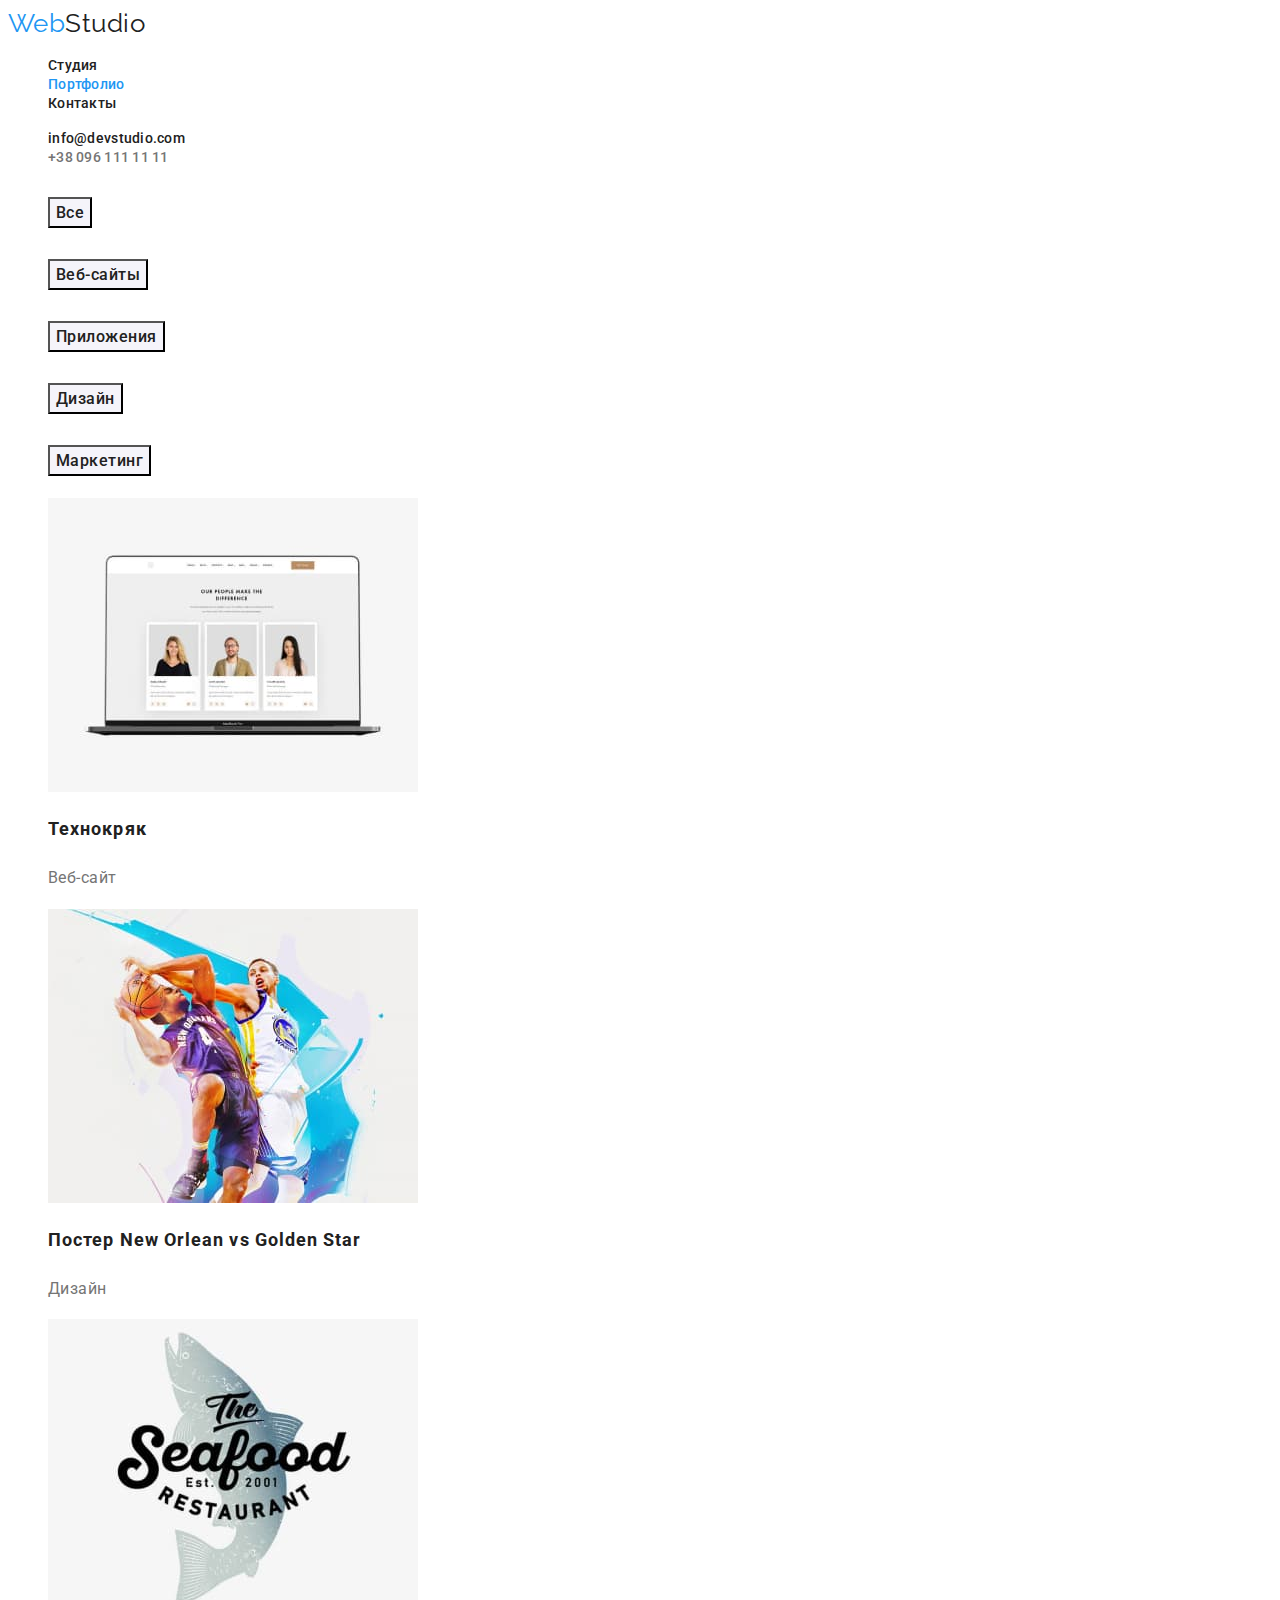
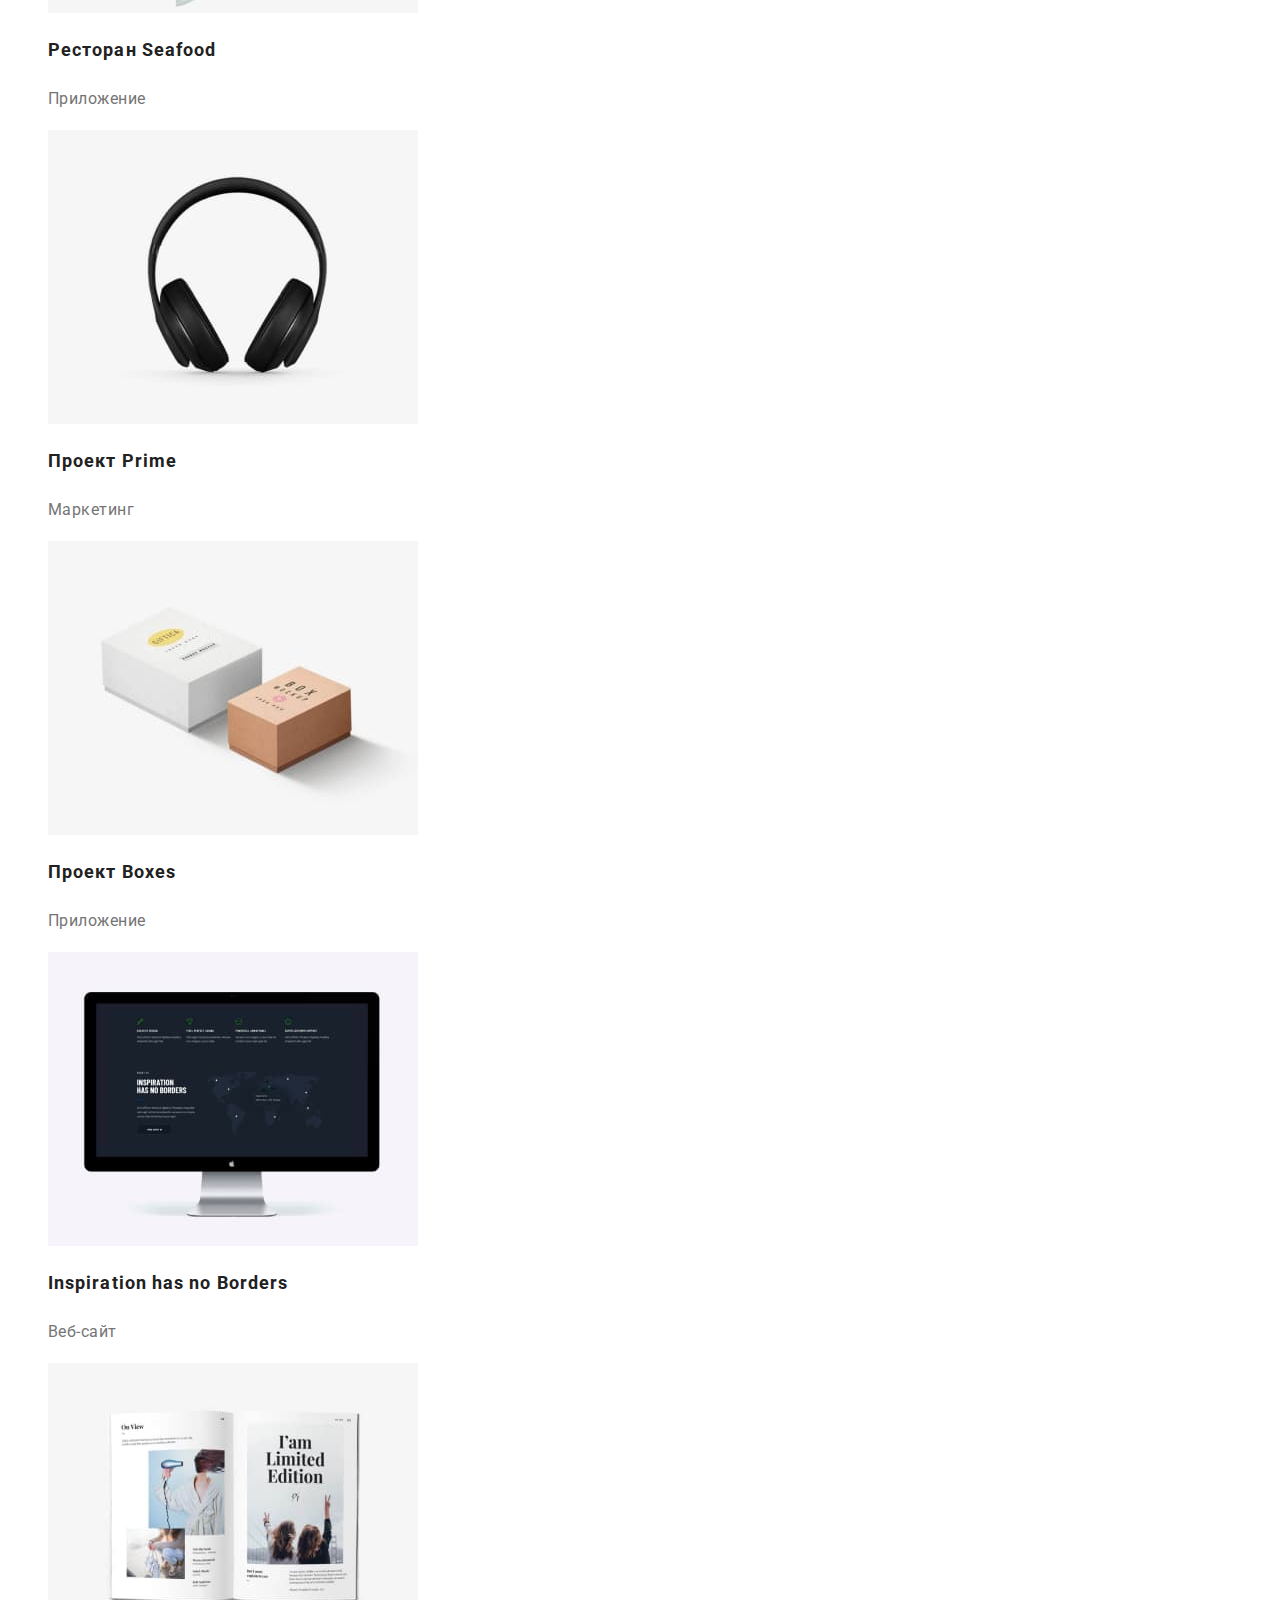
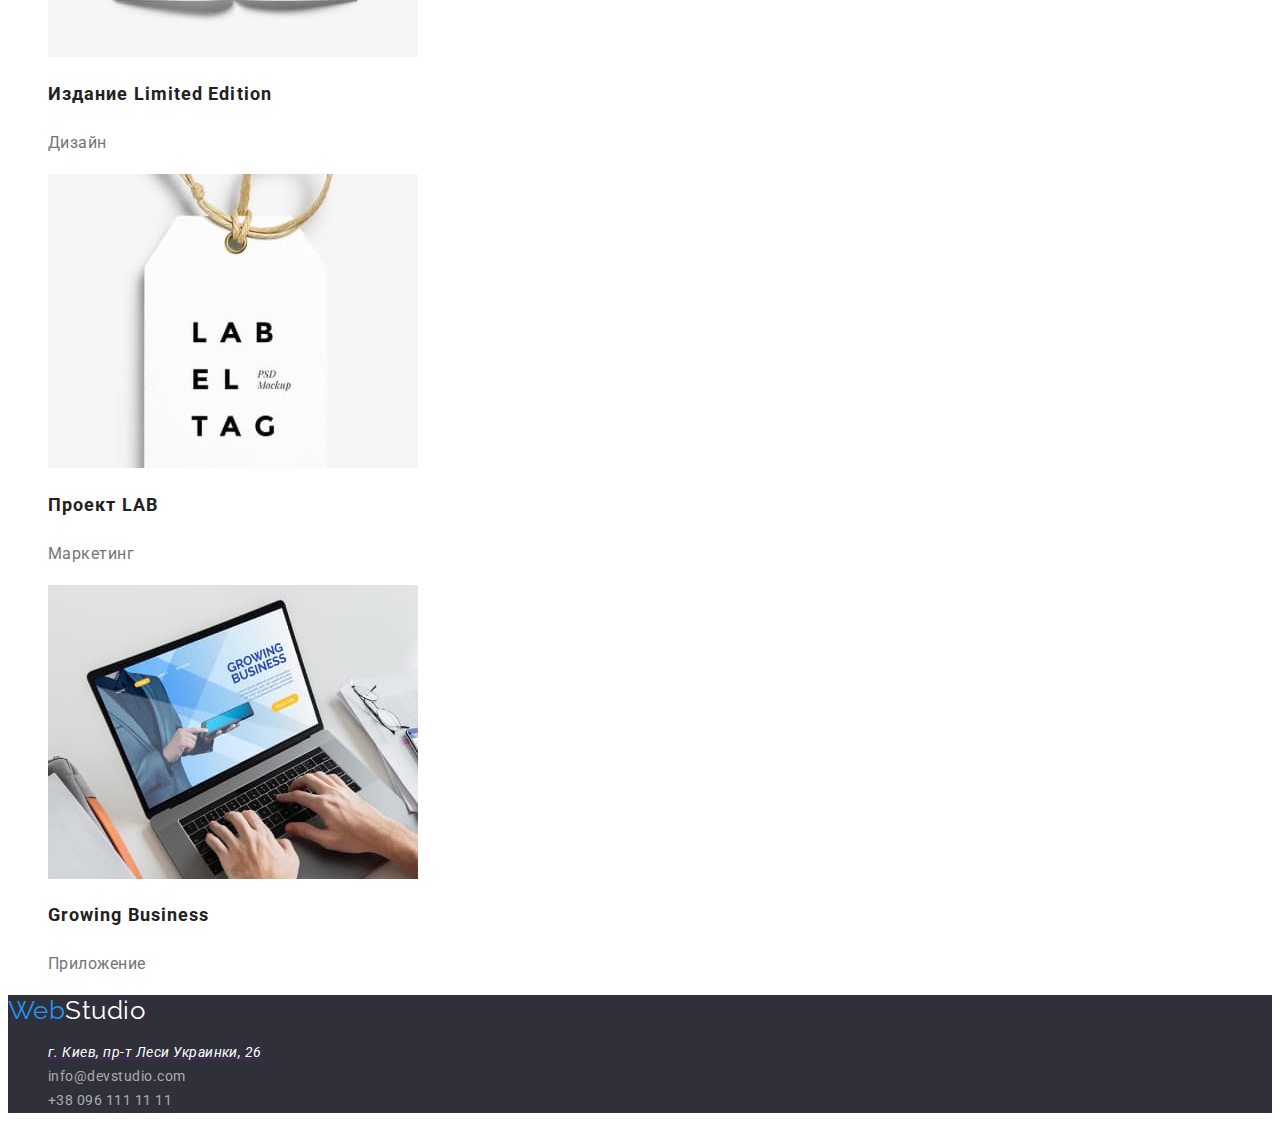
==== profolio.html @ 07244da5 "Стилизация Студии и Портфолио" ====
<!DOCTYPE html>
<html lang="ru">
<head>
    <meta charset="UTF-8">
    <meta http-equiv="X-UA-Compatible" content="IE=edge">
    <meta name="viewport" content="width=device-width, initial-scale=1.0">
    <title>Document</title>
    <link href="https://fonts.googleapis.com/css2?family=Raleway:wght@700&family=Roboto:wght@400;500;700;900&display=swap"
        rel="stylesheet">
    <link rel="stylesheet" href="/css/styles.css">
</head>
<body>
    <!--Шапка сайта-->
    <header>
            <nav>
                <a class="logo" href="/">Web<spa class="accent"></span>Studio</a>
                <ul>
                    <li><a class="site-naw" href="./index.html">Студия</a></li>
                    <li><a class="site-naw current" href="./profolio.html">Портфолио</a></li>
                    <li><a class="site-naw" href="">Контакты</a></li>
                </ul>
            </nav>
            <ul>
                <li><a class="site-naw" href="mailto:info@devstudio.com">info@devstudio.com</a></li>
                <li><a class="site-naw tel" href="">+38 096 111 11 11</a></li>
            </ul>
    </header>
    <!--Фильтер портфолио -->
    <main>
     <ul>
        <li><h1><button class="button secondary" type="button">Все</button></h1></li>
        <li><h1><button class="button secondary" type="button">Веб-сайты</button></h1></li>
        <li><h1><button class="button secondary" type="button">Приложения</button></h1></li>
        <li><h1><button class="button secondary" type="button">Дизайн</button></h1></li>
        <li><h1><button class="button secondary" type="button">Маркетинг</button></h1></li>
     </ul>
    <!--Портфолио-->
    <ul>
        <li><img src="./images/prof1.jpg" alt="Ноутбук" width="370">
            <h2 class="portfolio-title">Технокряк</h2>
            <p class="portfolio-text">Веб-сайт</p>
        </li>
        <li><img src="./images/prof2.jpg" alt="Постер" width="370">
            <h2 class="portfolio-title">Постер New Orlean vs Golden Star</h2>
            <p class="portfolio-text">Дизайн</p>
        </li>
        <li><img src="./images/prof3.jpg" alt="Эмблема ресторана" width="370">
            <h2 class="portfolio-title">Ресторан Seafood</h2>
            <p class="portfolio-text">Приложение</p>
        </li>
        <li><img src="./images/prof4.jpg" alt="Наушники" width="370">
            <h2 class="portfolio-title">Проект Prime</h2>
            <p class="portfolio-text">Маркетинг</p>
        </li>
        <li><img src="./images/prof5.jpg" alt="Коробки" width="370">
            <h2 class="portfolio-title">Проект Boxes</h2>
            <p class="portfolio-text">Приложение</p>
        </li>
        <li><img src="./images/prof6.jpg" alt="Монитор" width="370">
            <h2 class="portfolio-title">Inspiration has no Borders</h2>
            <p class="portfolio-text">Веб-сайт</p>
        </li>
        <li><img src="./images/prof7.jpg" alt="Книга" width="370">
            <h2 class="portfolio-title">Издание Limited Edition</h2>
            <p class="portfolio-text">Дизайн</p>
        </li>
        <li><img src="./images/prof8.jpg" alt="Бирка" width="370">
            <h2 class="portfolio-title">Проект LAB</h2>
            <p class="portfolio-text">Маркетинг</p>
        </li>
        <li><img src="./images/prof9.jpg" alt="Руки на клавиатуре ноутбука" width="370">
            <h2 class="portfolio-title">Growing Business</h2>
            <p class="portfolio-text">Приложение</p>
        </li>
    </ul>
    </main>
    <!--Подвал-->
    <footer class="footer-title">
        <a class="logo" href="/">Web<spa class="footer-accent"></span>Studio</a>
        <ul>
            <li><a href="">
                    <address class="ad-list">г. Киев, пр-т Леси Украинки, 26</address>
                </a></li>
            <li><a class="ft-list" href="mailto:info@devstudio.com">info@devstudio.com</a></li>
            <li><a class="ft-list" href="">+38 096 111 11 11</a></li>
        </ul>
    </footer>
</body>
</html>
---- css/styles.css ----
:root {
  --primary-text-color: #212121;
  --title-text-color: #757575;
  --accent-color: #2196f3;
  --accent-whiter-color: #ffffff;
  --primary-bg-color: #ffffff;
  --secondary-bg-color: #f5f4fa;
  --accent-bg-color: #2f303a;
}

body {
  background-color: var(--primary-bg-color);
  color: var(--primary-text-color);
  font-family: roboto; sans-serif;
  letter-spacing: 0.03em;
}

ul{
      list-style: none;
  }

.section-title {
  background-color: var(--accent-bg-color);
  color: var(--accent-whiter-color);
}
.section {
  background-color: var(--secondary-bg-color);
}

/* логотип*/

.logo{
color: #2196F3; 
font-family: raleway, sans-serif;
font-size: 26px;
line-height: 1.2;
text-decoration:none;
}
.accent{
color:var(--primary-text-color);
}

.footer-accent{
 color: var(--accent-whiter-color);   
}


/*  навигация сайта */
.site-naw{
color: var(--primary-text-color);
font-weight: 500;
font-size: 14px;
line-height: 1.14;
letter-spacing: 0.02em;
text-decoration:none;
}

.site-naw:hover,
.site-naw:focus
.ad-list:hover,
.ad-list:focus,
.ft-list:hover,
.ft-list:focus{
color: var(--accent-color);
}

.tel{
    color: var(--title-text-color);
}

.current{
color: var(--accent-color)   
}

/* Герой */

.hero{
font-weight: 900;
font-size: 44px;
line-height: 1.4;
text-align: center;
letter-spacing: 0.06em;
}

/* button */

.button.primary{
background-color: var(--accent-color);
color: var(--accent-whiter-color);
font-family: inherit;
font-size: 16px;
line-height: 1.9;
letter-spacing: 0.06em;
}

.button.secondary{
background-color: var(--secondary-bg-color);
color: var(--primary-text-color);
font-family: inherit;
font-weight: 500;
font-size: 16px;
line-height: 1.60;
letter-spacing: 0.03em;
}

.button.secondary:hover,
.button.secondary:focus{
background-color: var(--accent-color);
color: var(--accent-whiter-color);  
}


/* Секция преимущества */

.title{
font-size: 14px;
line-height: 1.14;
}


.text{
color: var(--title-text-color);
font-size: 14px;
line-height: 1.7;
}

/* Заголовки */
.headline{ 
font-size: 36px;
line-height: 1.16;
text-align: center;
}

/* Команда */

.list{
font-weight: 500;
font-size: 16px;
line-height: 1.19;
}

.item{
color: var(--title-text-color);  
font-size: 16px;
line-height: 1.19;
}

/* Портфолио */
.portfolio-title{
font-size: 18px;
line-height: 2;
letter-spacing: 0.06em;
}

.portfolio-text{
color: var(--title-text-color);   
font-size: 16px;
line-height: 1.87;
}


/* Подвал */
.footer-title{
background-color: var(--accent-bg-color);
font-size: 14px;
line-height: 1.71;
}

.ad-list{
color: var(--accent-whiter-color);
text-decoration: none;
}

.ft-list{
color: rgba(255, 255, 255, 0.6); 
text-decoration: none;
}
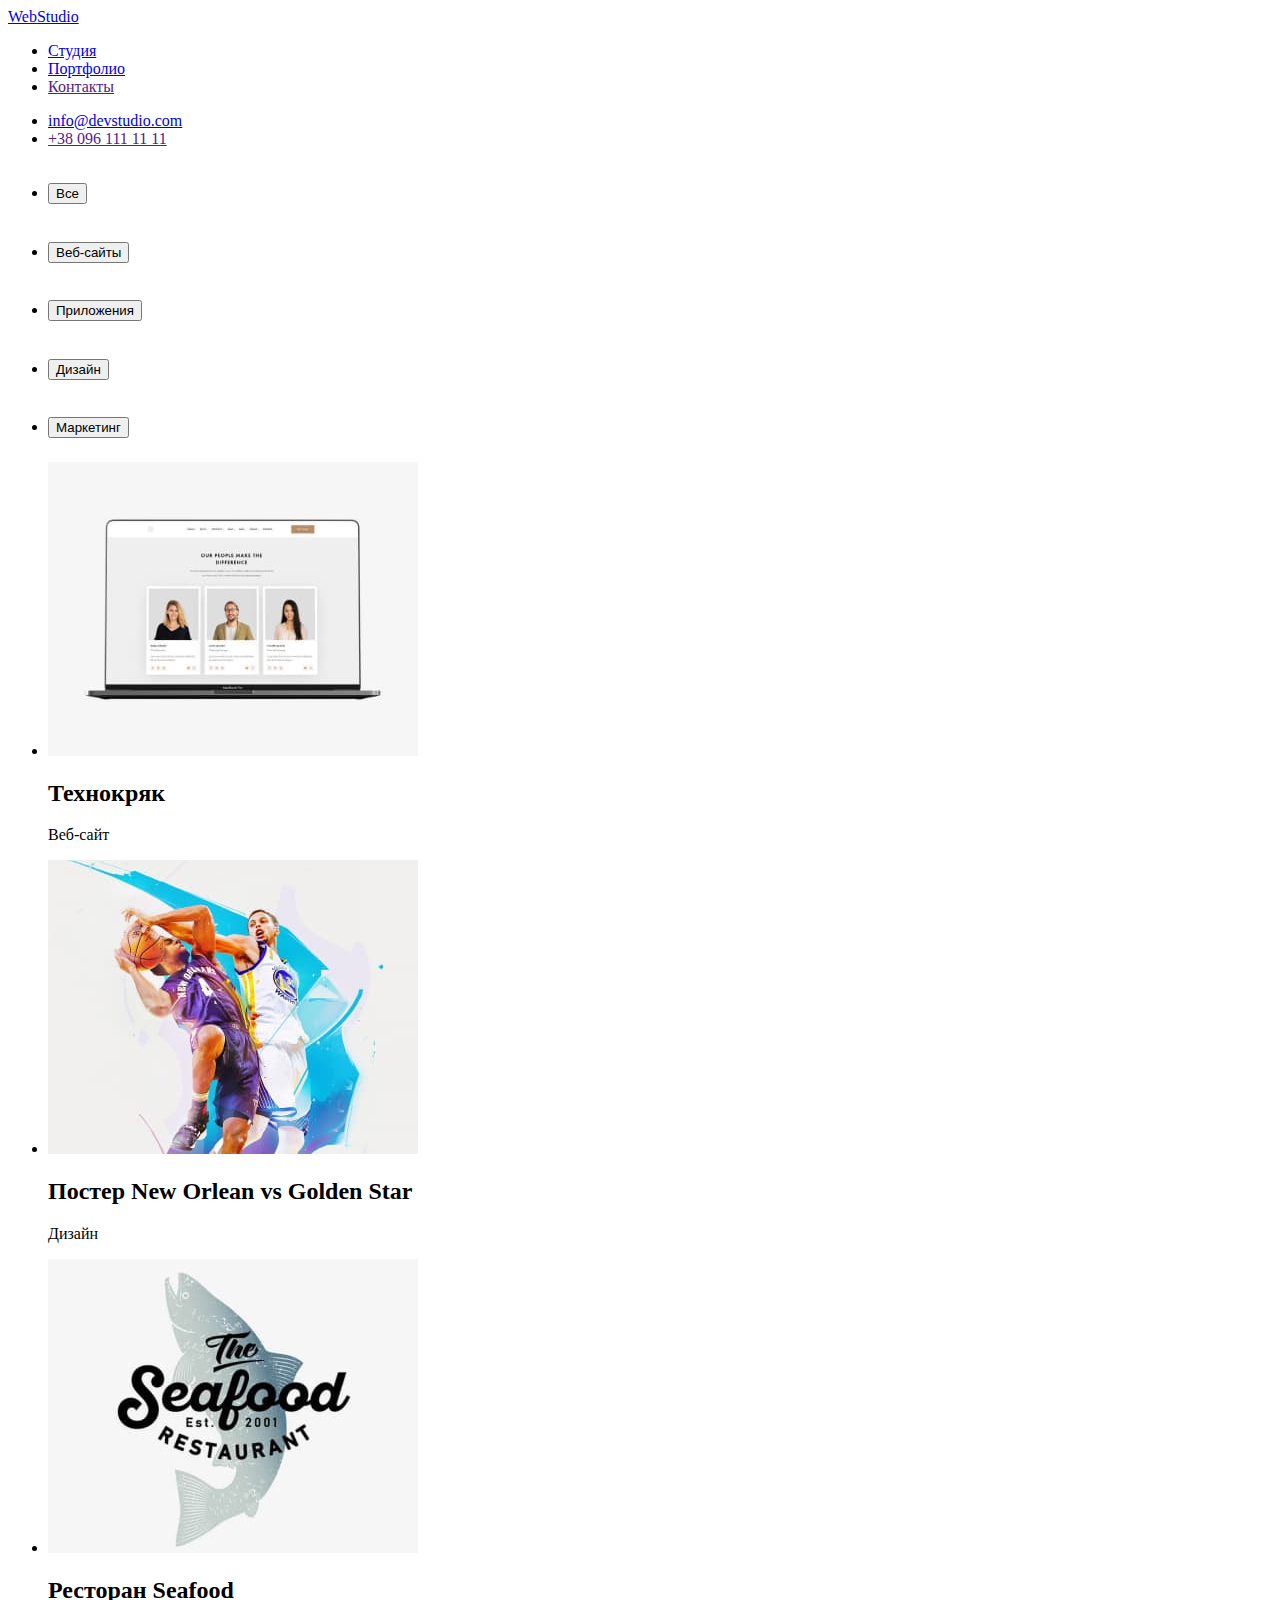
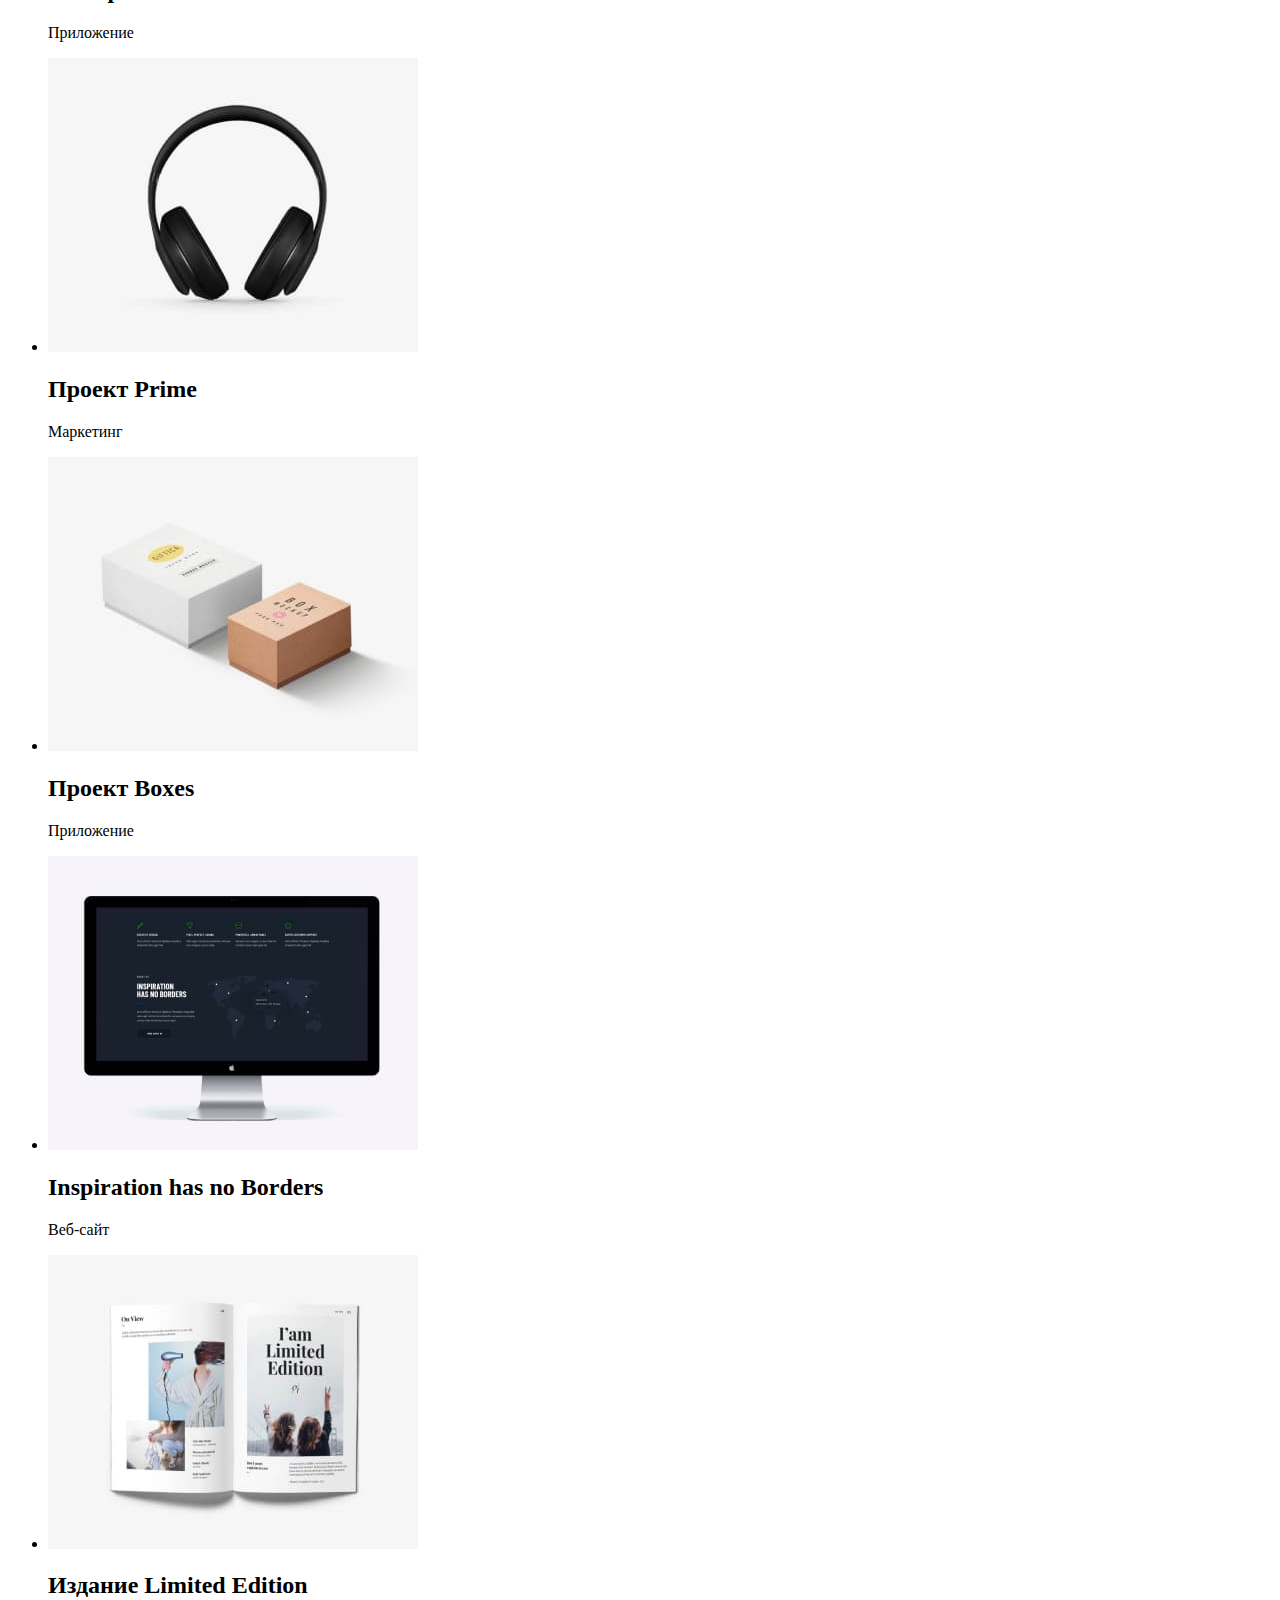
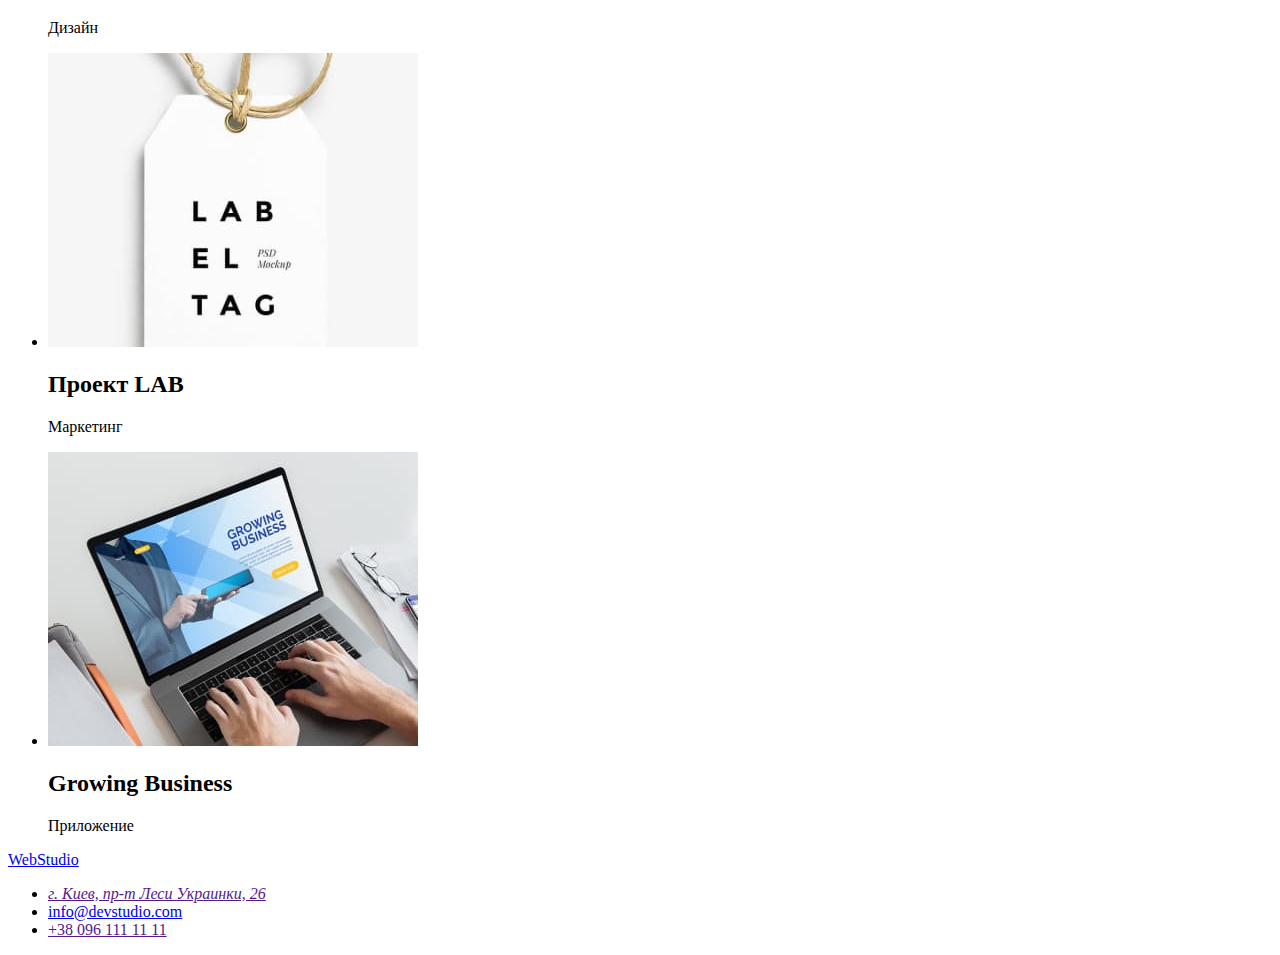
==== commit 8f95cb57: "Стилизация Студии и Портфолио 2" ====
--- a/profolio.html
+++ b/profolio.html
@@ -7,7 +7,7 @@
     <title>Document</title>
     <link href="https://fonts.googleapis.com/css2?family=Raleway:wght@700&family=Roboto:wght@400;500;700;900&display=swap"
         rel="stylesheet">
-    <link rel="stylesheet" href="/css/styles.css">
+    <link rel="stylesheet" href="/.css/styles.css">
 </head>
 <body>
     <!--Шапка сайта-->
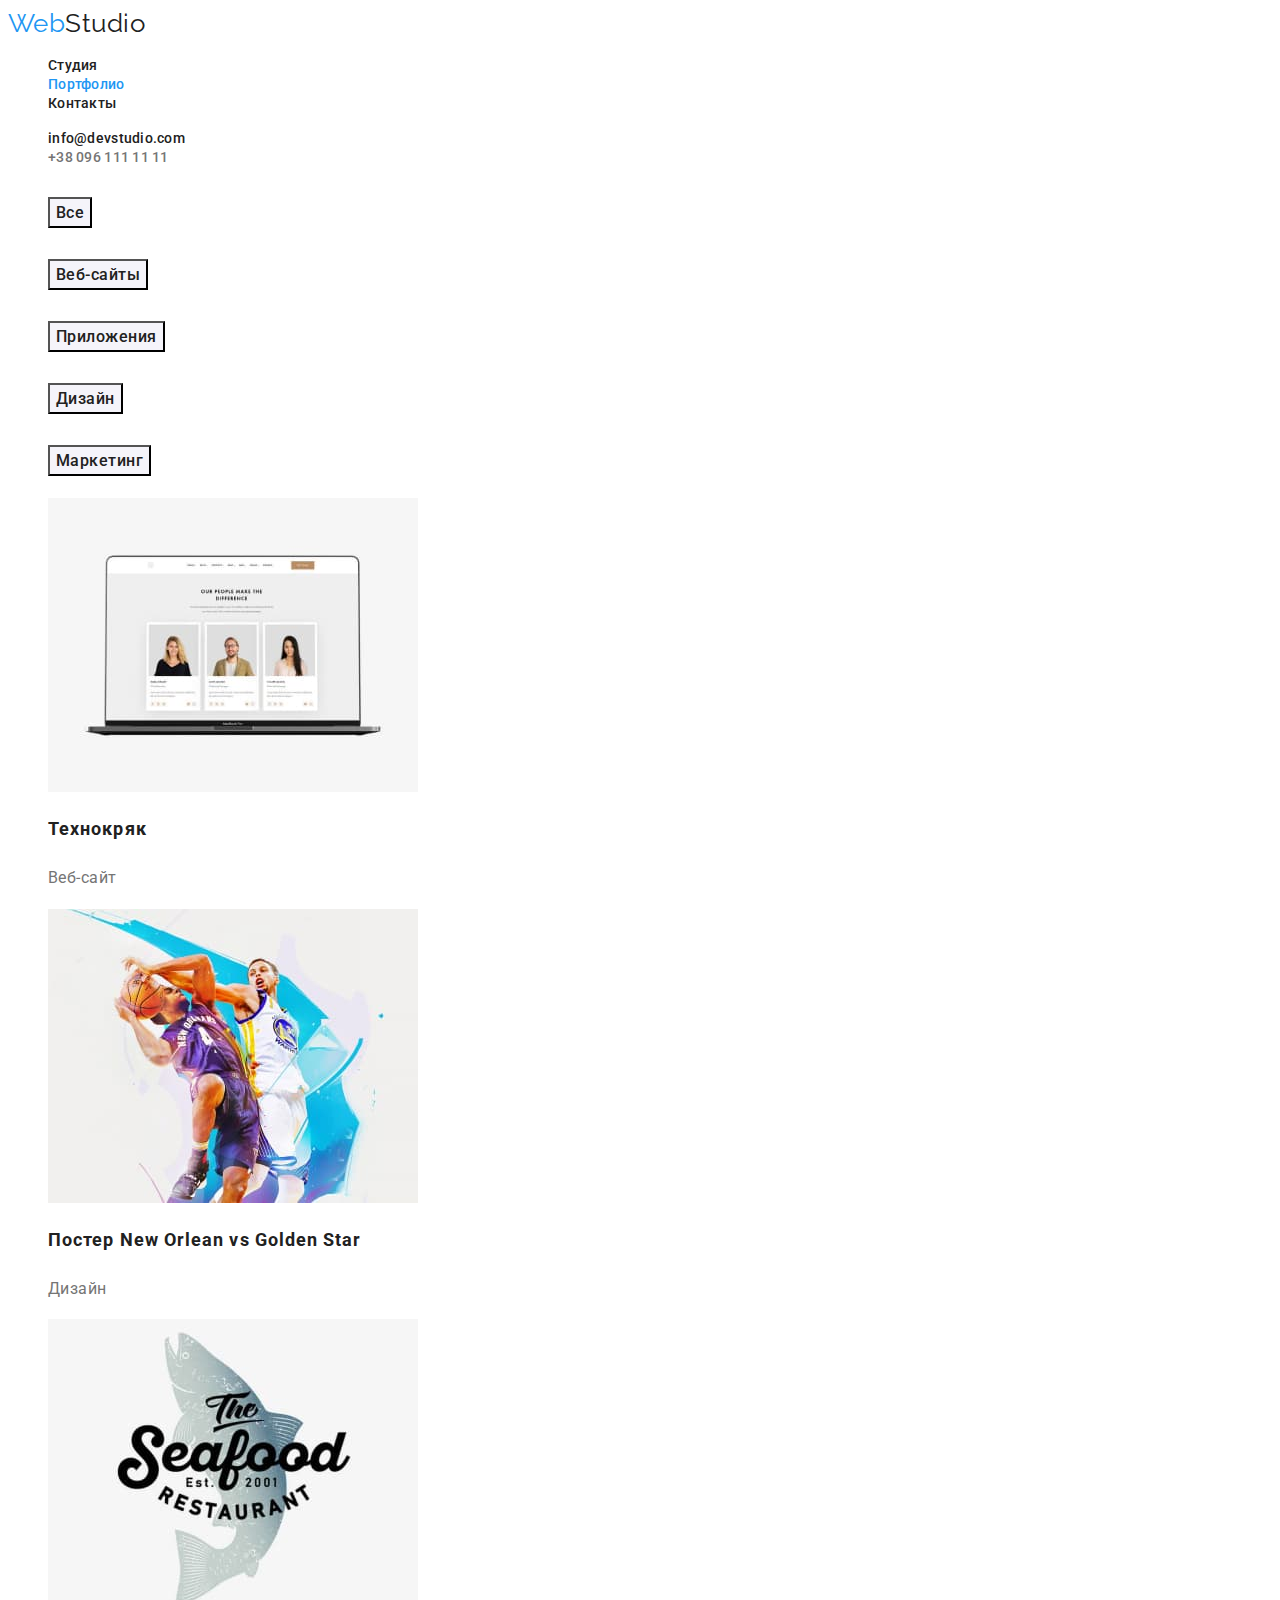
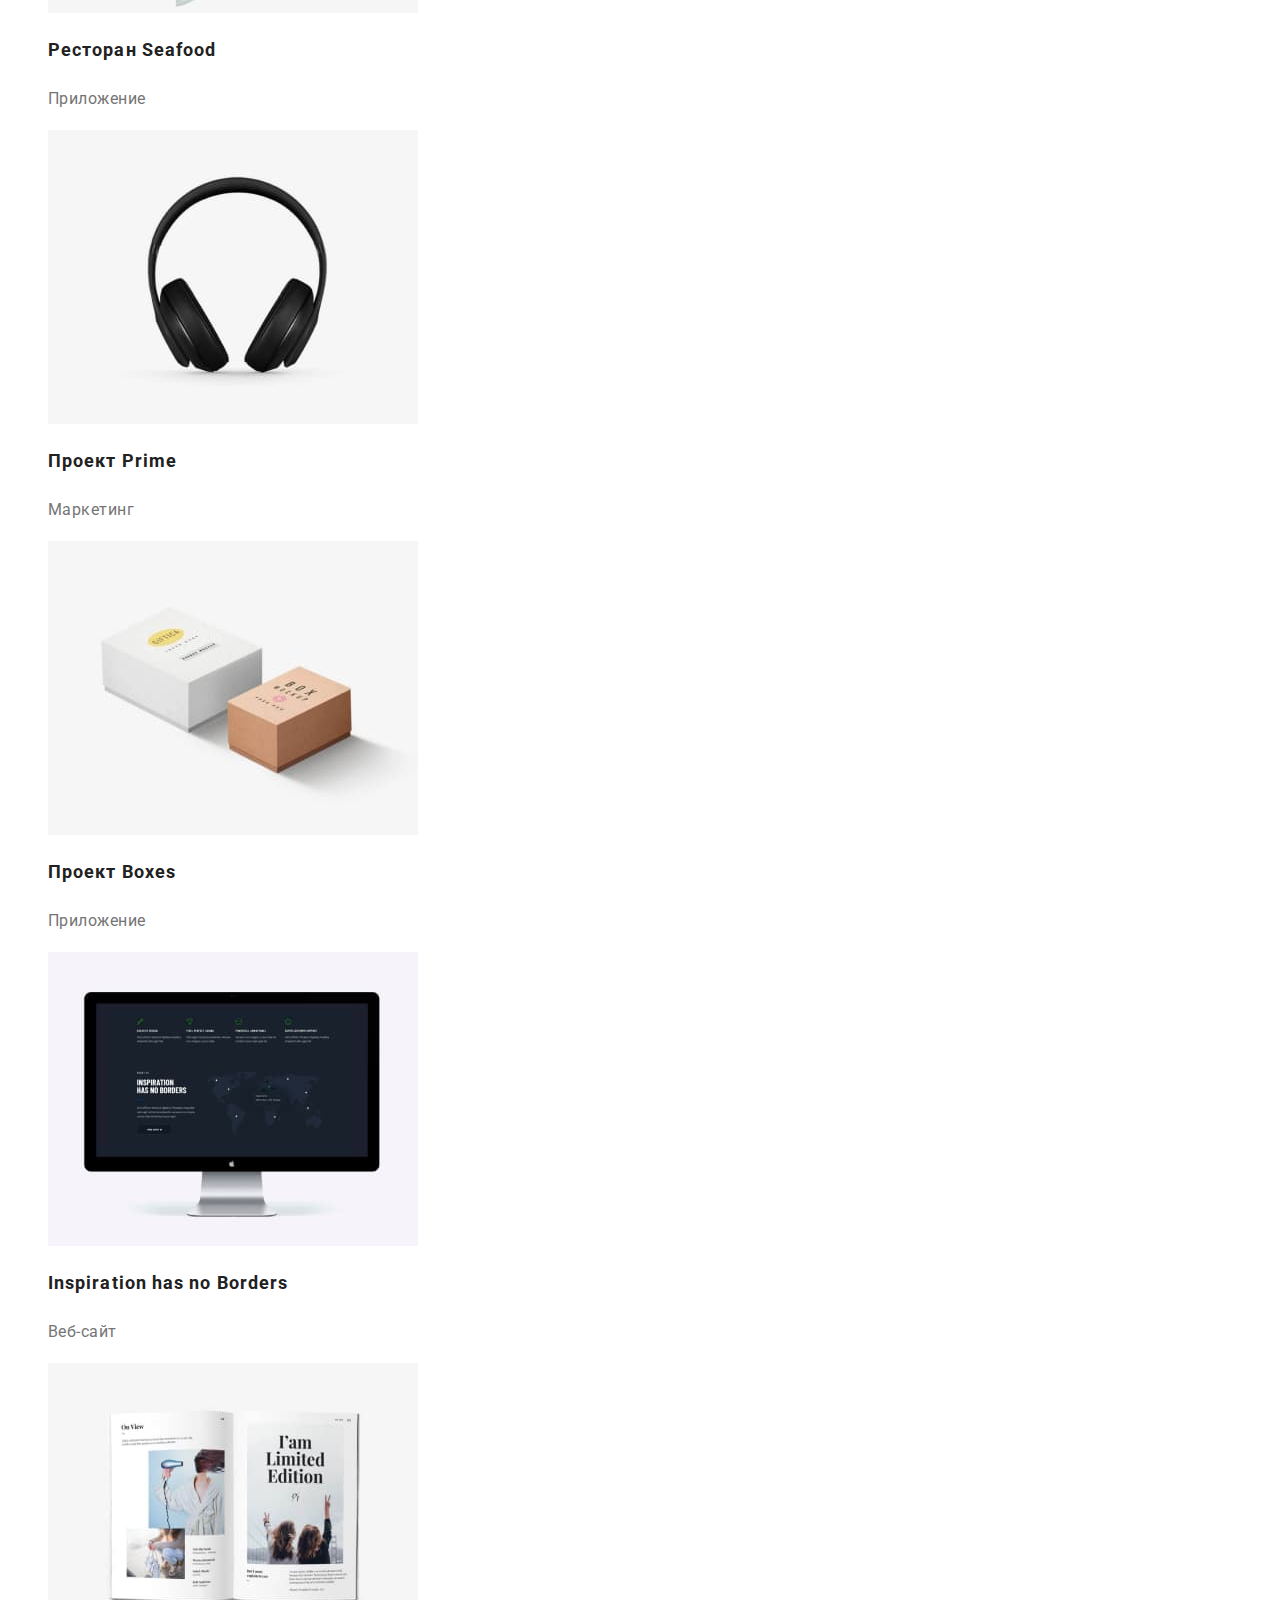
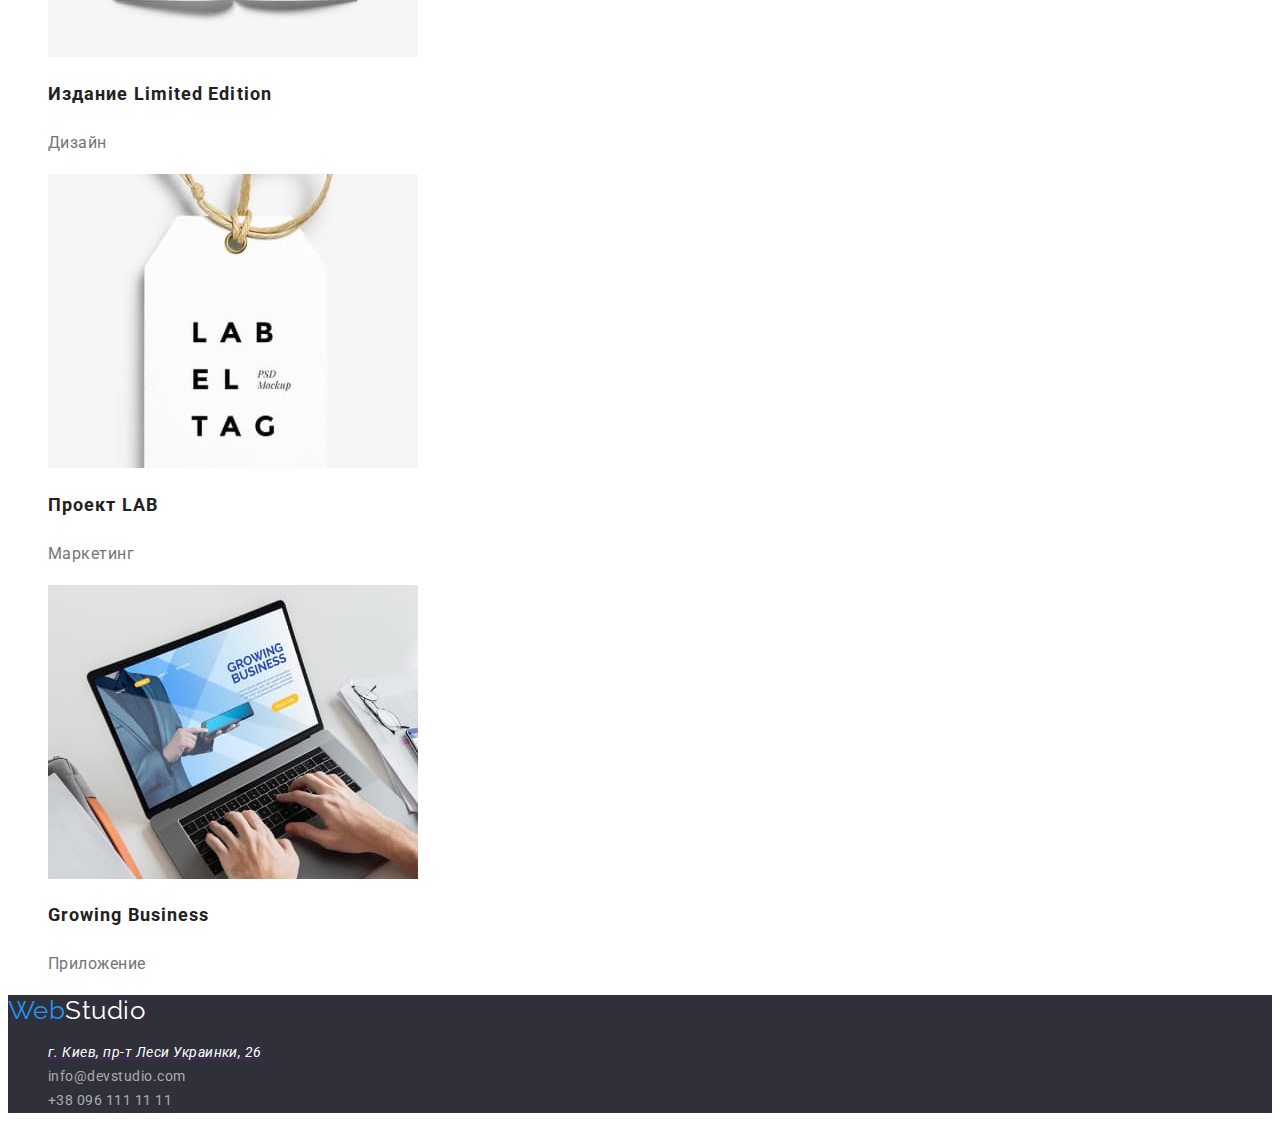
==== commit d927afa9: "Стилизация Студии и Портфолио 3" ====
--- a/profolio.html
+++ b/profolio.html
@@ -7,7 +7,7 @@
     <title>Document</title>
     <link href="https://fonts.googleapis.com/css2?family=Raleway:wght@700&family=Roboto:wght@400;500;700;900&display=swap"
         rel="stylesheet">
-    <link rel="stylesheet" href="/.css/styles.css">
+    <link rel="stylesheet" href="./css/styles.css">
 </head>
 <body>
     <!--Шапка сайта-->
--- a/css/styles.css
+++ b/css/styles.css
@@ -0,0 +1,178 @@
+:root {
+  --primary-text-color: #212121;
+  --title-text-color: #757575;
+  --accent-color: #2196f3;
+  --accent-whiter-color: #ffffff;
+  --primary-bg-color: #ffffff;
+  --secondary-bg-color: #f5f4fa;
+  --accent-bg-color: #2f303a;
+}
+
+body {
+  background-color: var(--primary-bg-color);
+  color: var(--primary-text-color);
+  font-family: roboto; sans-serif;
+  letter-spacing: 0.03em;
+}
+
+ul{
+      list-style: none;
+  }
+
+.section-title {
+  background-color: var(--accent-bg-color);
+  color: var(--accent-whiter-color);
+}
+.section {
+  background-color: var(--secondary-bg-color);
+}
+
+/* логотип*/
+
+.logo{
+color: #2196F3; 
+font-family: raleway, sans-serif;
+font-size: 26px;
+line-height: 1.2;
+text-decoration:none;
+}
+.accent{
+color:var(--primary-text-color);
+}
+
+.footer-accent{
+ color: var(--accent-whiter-color);   
+}
+
+
+/*  навигация сайта */
+.site-naw{
+color: var(--primary-text-color);
+font-weight: 500;
+font-size: 14px;
+line-height: 1.14;
+letter-spacing: 0.02em;
+text-decoration:none;
+}
+
+.site-naw:hover,
+.site-naw:focus
+.ad-list:hover,
+.ad-list:focus,
+.ft-list:hover,
+.ft-list:focus{
+color: var(--accent-color);
+}
+
+.tel{
+    color: var(--title-text-color);
+}
+
+.current{
+color: var(--accent-color)   
+}
+
+/* Герой */
+
+.hero{
+font-weight: 900;
+font-size: 44px;
+line-height: 1.4;
+text-align: center;
+letter-spacing: 0.06em;
+}
+
+/* button */
+
+.button.primary{
+background-color: var(--accent-color);
+color: var(--accent-whiter-color);
+font-family: inherit;
+font-size: 16px;
+line-height: 1.9;
+letter-spacing: 0.06em;
+}
+
+.button.secondary{
+background-color: var(--secondary-bg-color);
+color: var(--primary-text-color);
+font-family: inherit;
+font-weight: 500;
+font-size: 16px;
+line-height: 1.60;
+letter-spacing: 0.03em;
+}
+
+.button.secondary:hover,
+.button.secondary:focus{
+background-color: var(--accent-color);
+color: var(--accent-whiter-color);  
+}
+
+
+/* Секция преимущества */
+
+.title{
+font-size: 14px;
+line-height: 1.14;
+}
+
+
+.text{
+color: var(--title-text-color);
+font-size: 14px;
+line-height: 1.7;
+}
+
+/* Заголовки */
+.headline{ 
+font-size: 36px;
+line-height: 1.16;
+text-align: center;
+}
+
+/* Команда */
+
+.list{
+font-weight: 500;
+font-size: 16px;
+line-height: 1.19;
+}
+
+.item{
+color: var(--title-text-color);  
+font-size: 16px;
+line-height: 1.19;
+}
+
+/* Портфолио */
+.portfolio-title{
+font-size: 18px;
+line-height: 2;
+letter-spacing: 0.06em;
+}
+
+.portfolio-text{
+color: var(--title-text-color);   
+font-size: 16px;
+line-height: 1.87;
+}
+
+
+/* Подвал */
+.footer-title{
+background-color: var(--accent-bg-color);
+font-size: 14px;
+line-height: 1.71;
+}
+
+.ad-list{
+color: var(--accent-whiter-color);
+text-decoration: none;
+}
+
+.ft-list{
+color: rgba(255, 255, 255, 0.6); 
+text-decoration: none;
+}
+
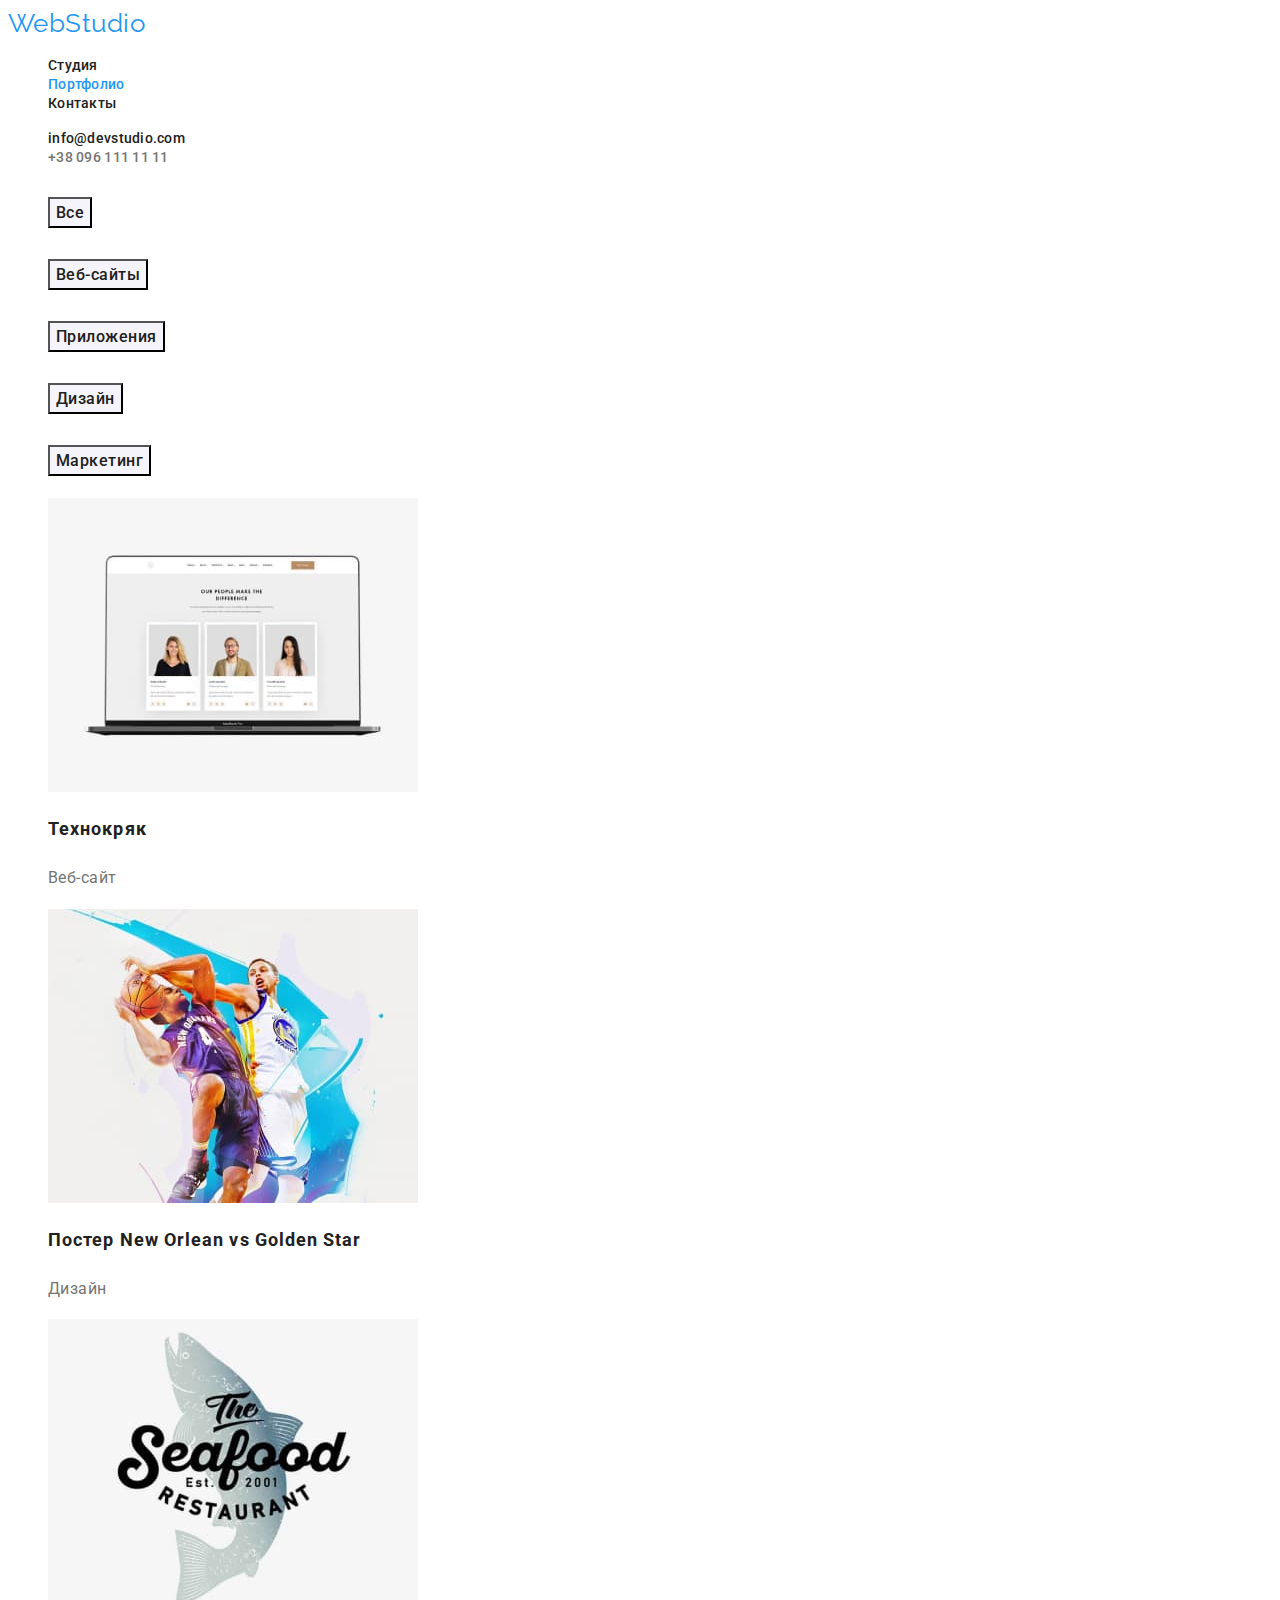
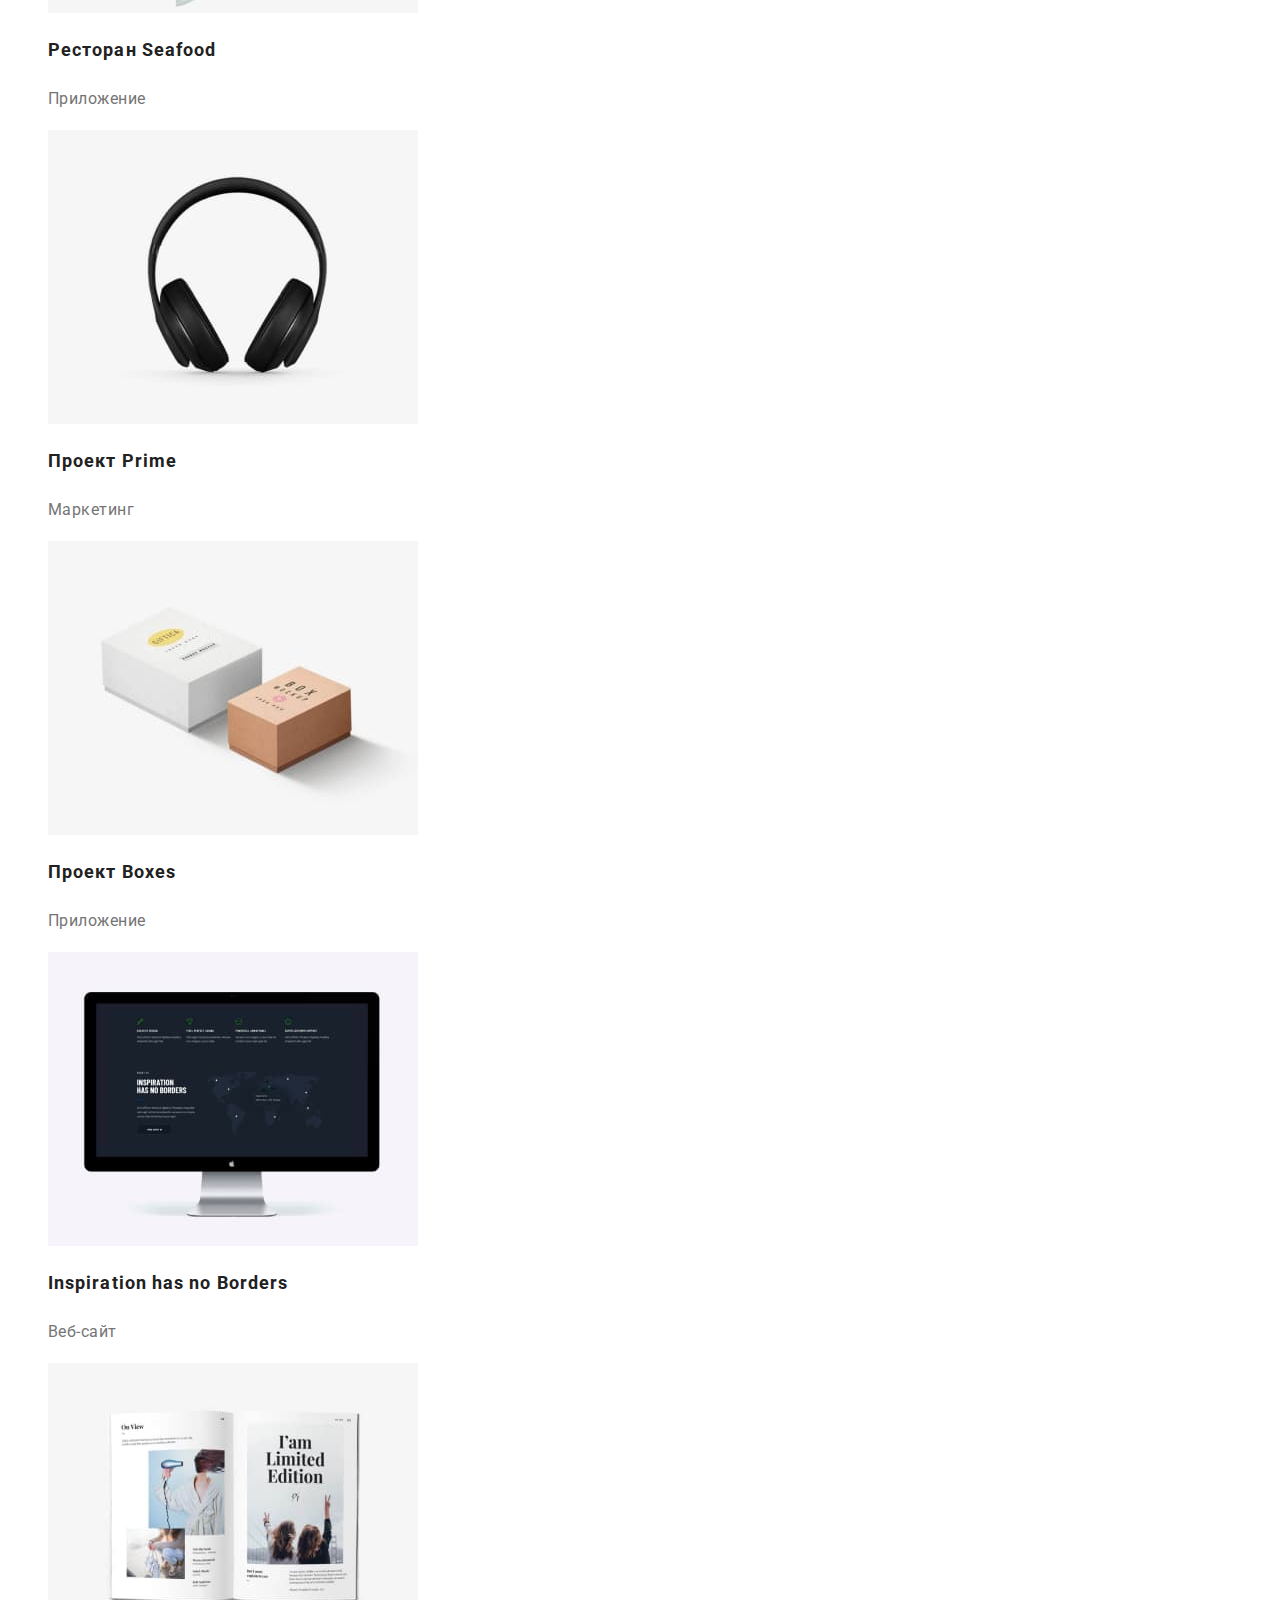
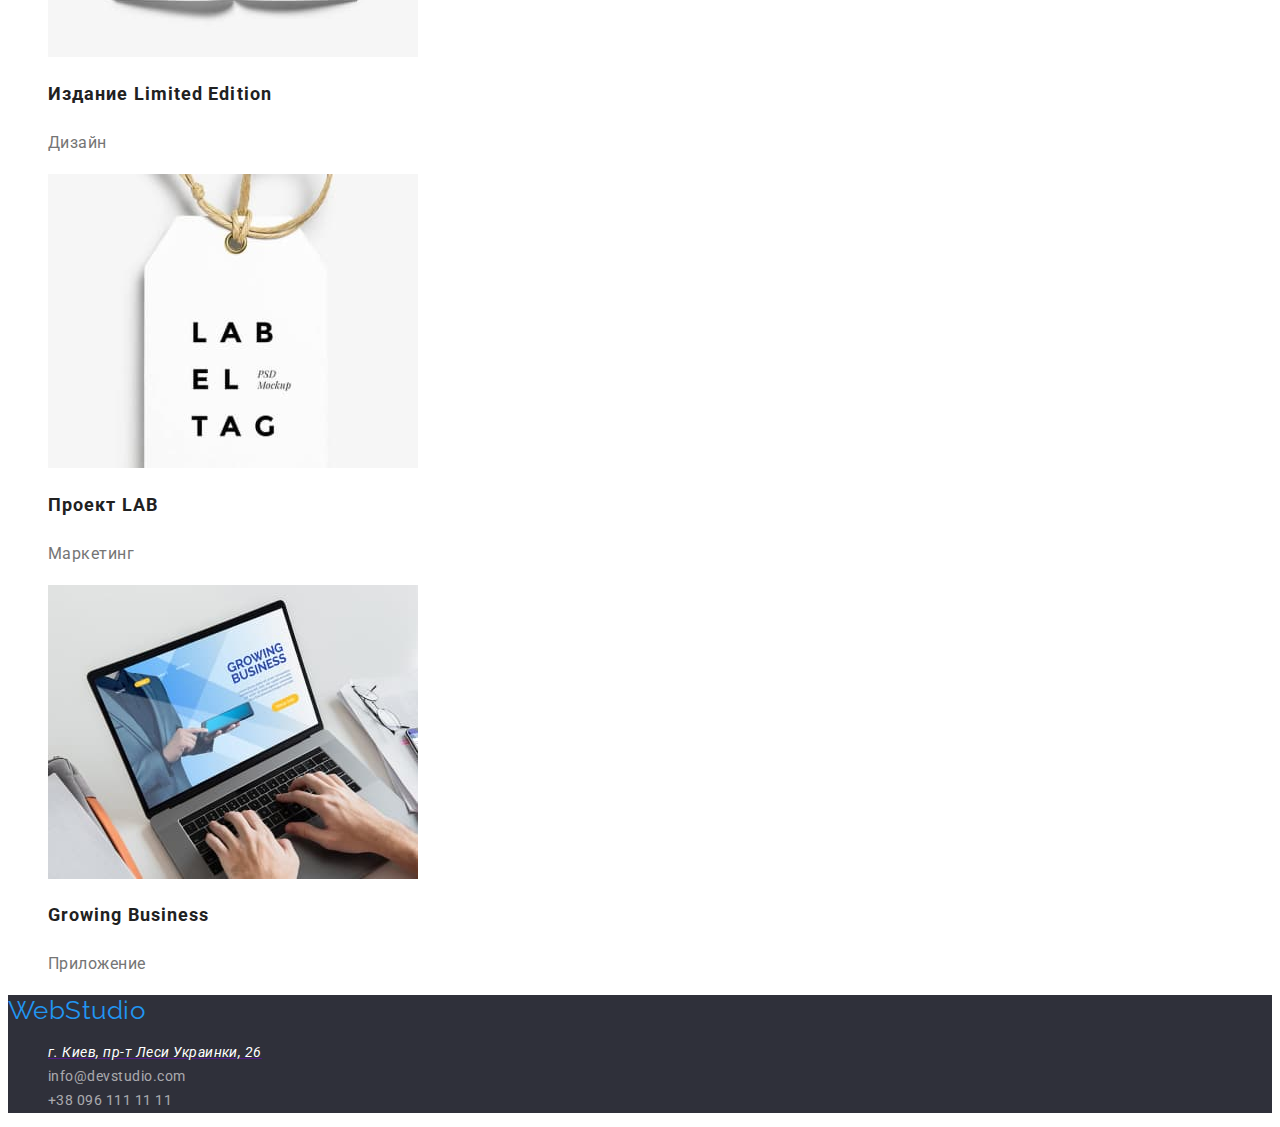
==== commit 99c532ea: "Стилизация Студии и Портфолио 4" ====
--- a/profolio.html
+++ b/profolio.html
@@ -13,7 +13,7 @@
     <!--Шапка сайта-->
     <header>
             <nav>
-                <a class="logo" href="/">Web<spa class="accent"></span>Studio</a>
+                <a class="logo" href="/">Web<span class="accent"></span>Studio</a>
                 <ul>
                     <li><a class="site-naw" href="./index.html">Студия</a></li>
                     <li><a class="site-naw current" href="./profolio.html">Портфолио</a></li>
@@ -76,7 +76,7 @@
     </main>
     <!--Подвал-->
     <footer class="footer-title">
-        <a class="logo" href="/">Web<spa class="footer-accent"></span>Studio</a>
+        <a class="logo" href="/">Web<span class="footer-accent"></span>Studio</a>
         <ul>
             <li><a href="">
                     <address class="ad-list">г. Киев, пр-т Леси Украинки, 26</address>
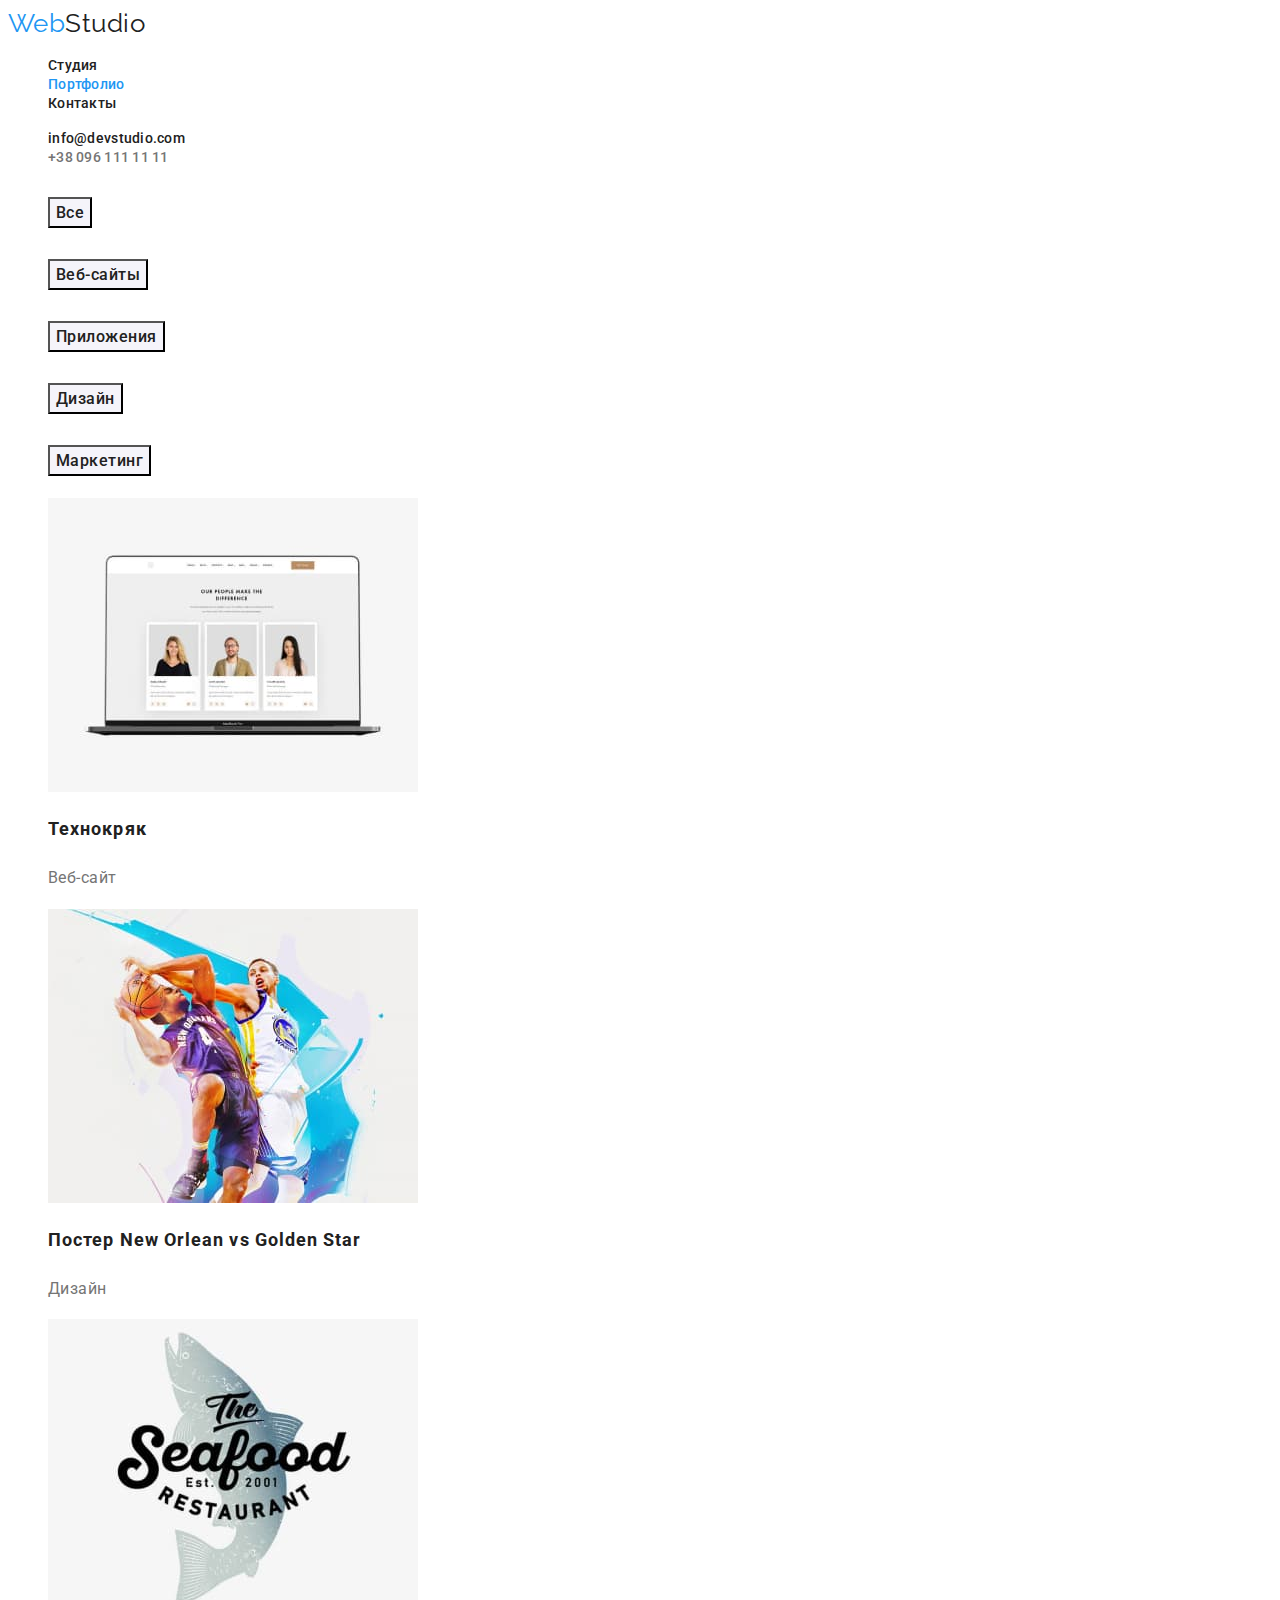
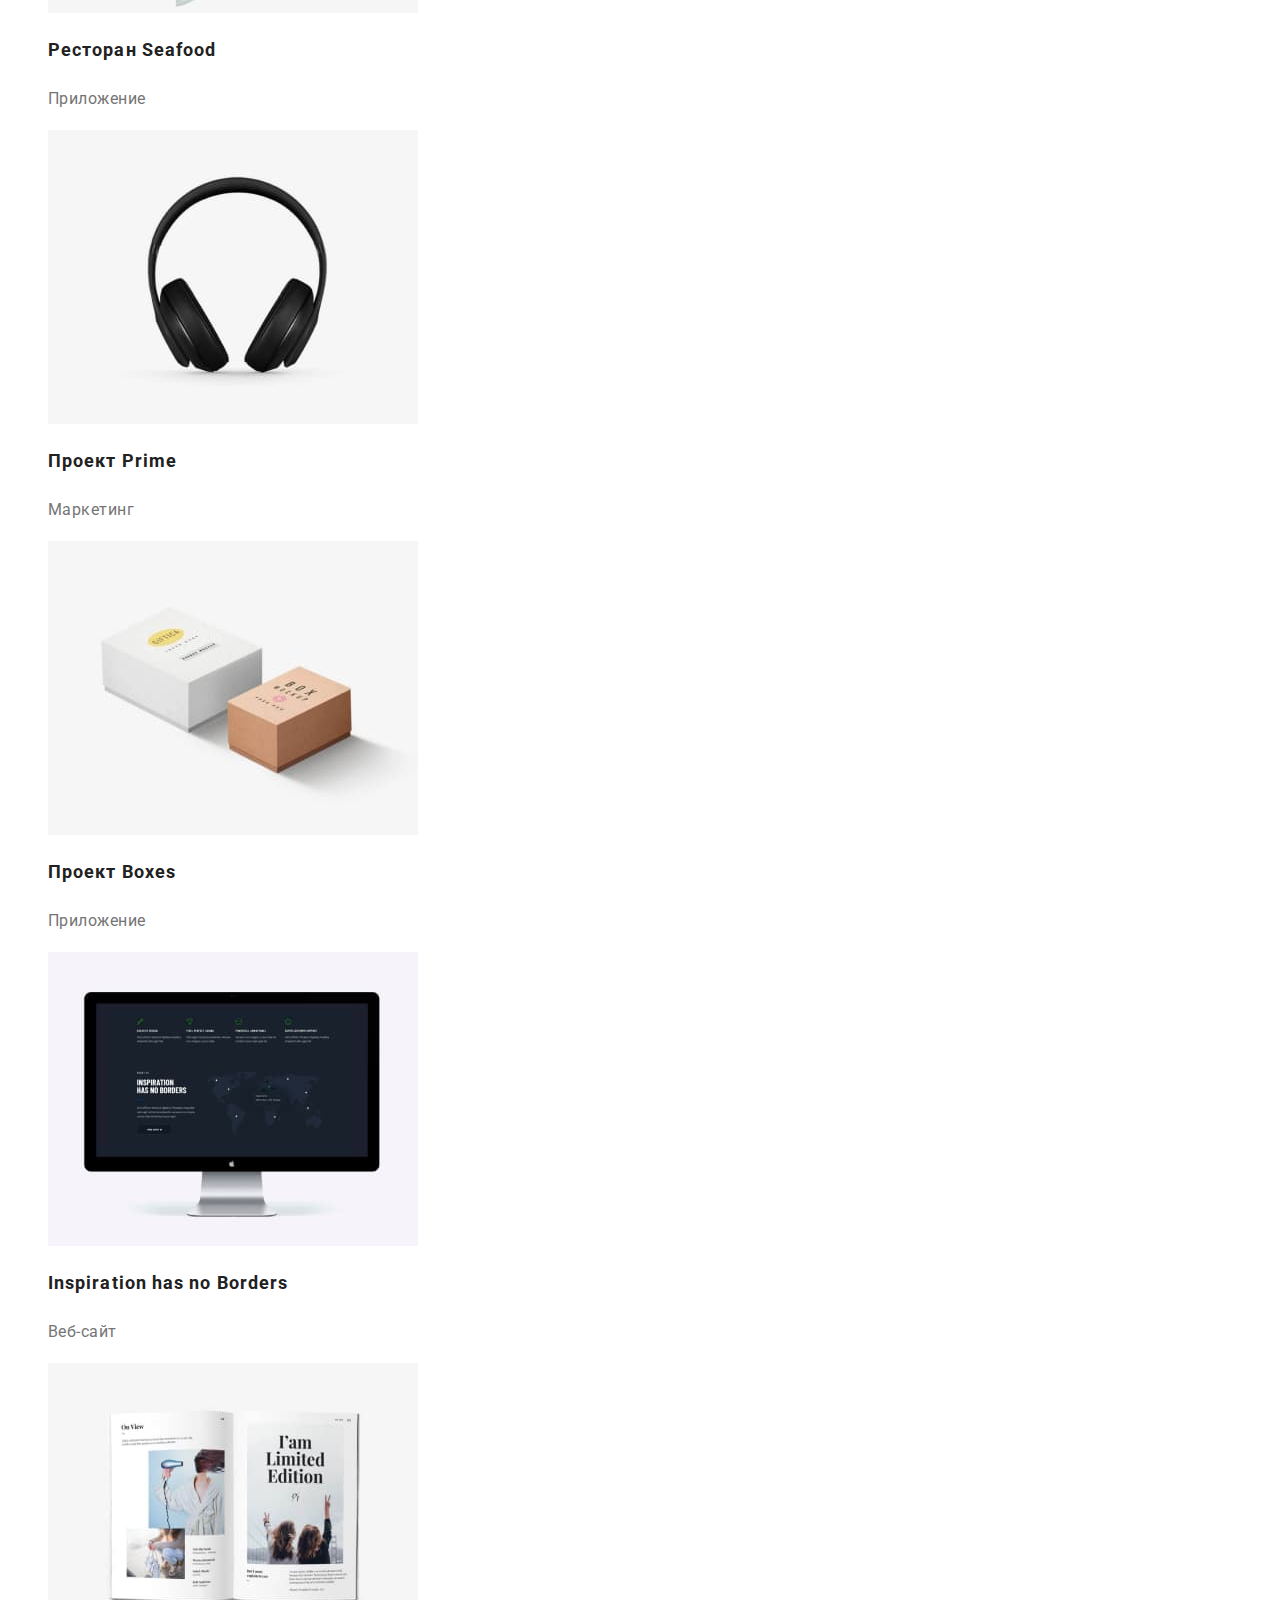
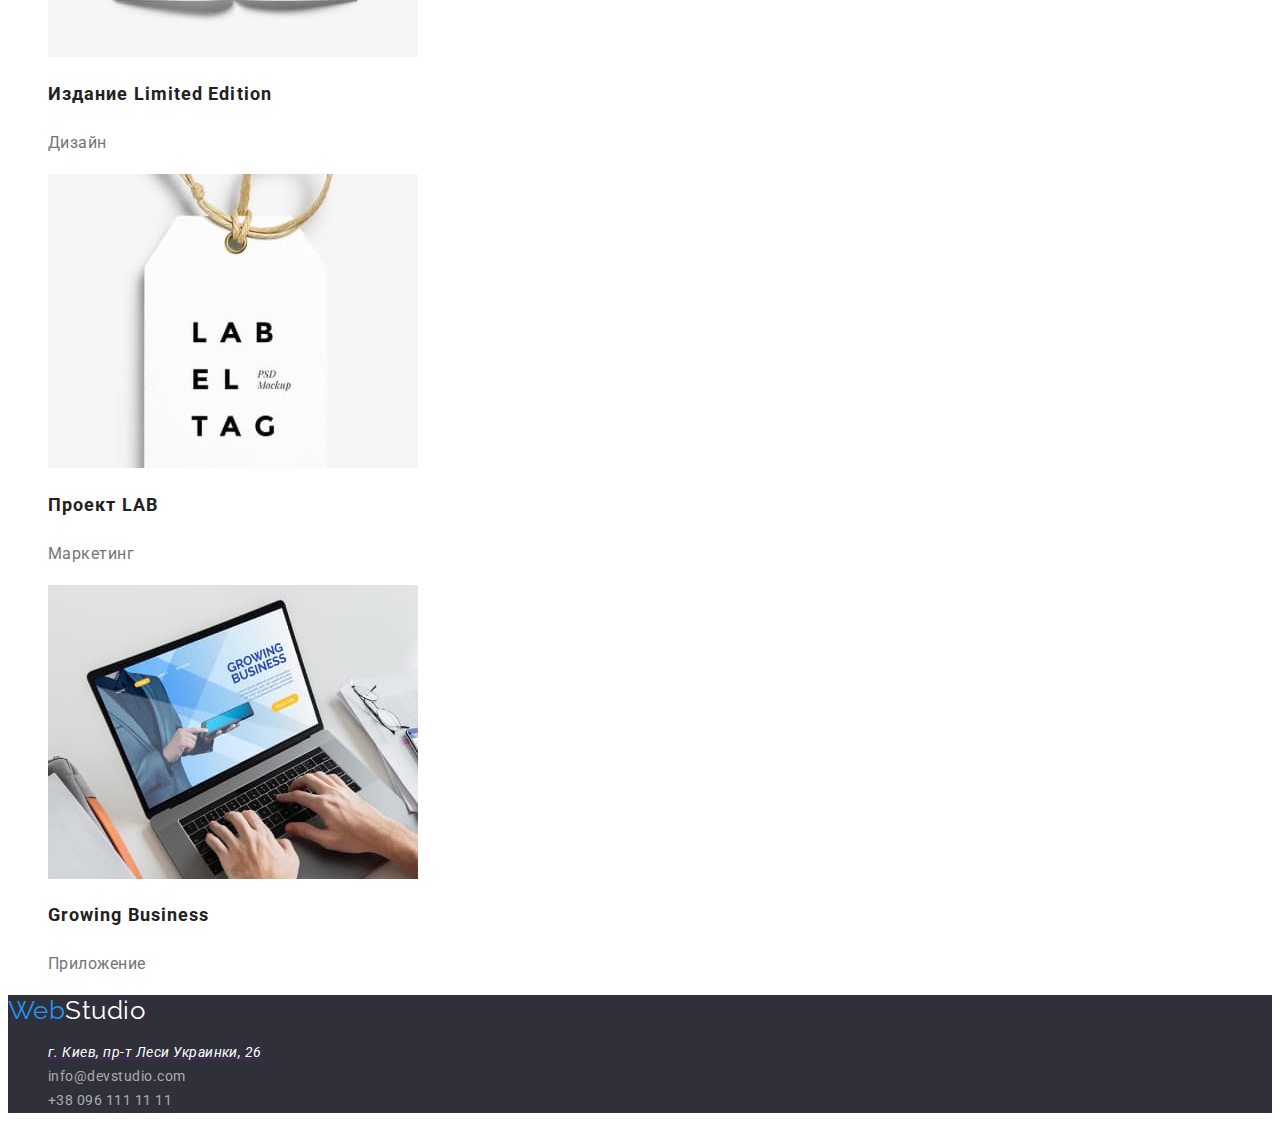
==== commit 169bb889: "Стилизация Студии и Портфолио 4" ====
--- a/profolio.html
+++ b/profolio.html
@@ -13,7 +13,7 @@
     <!--Шапка сайта-->
     <header>
             <nav>
-                <a class="logo" href="/">Web<span class="accent"></span>Studio</a>
+                <a class="logo" href="/">Web<span class="accent">Studio</span></a>
                 <ul>
                     <li><a class="site-naw" href="./index.html">Студия</a></li>
                     <li><a class="site-naw current" href="./profolio.html">Портфолио</a></li>
@@ -76,7 +76,7 @@
     </main>
     <!--Подвал-->
     <footer class="footer-title">
-        <a class="logo" href="/">Web<span class="footer-accent"></span>Studio</a>
+        <a class="logo" href="/">Web<span class="footer-accent">Studio</span></a>
         <ul>
             <li><a href="">
                     <address class="ad-list">г. Киев, пр-т Леси Украинки, 26</address>
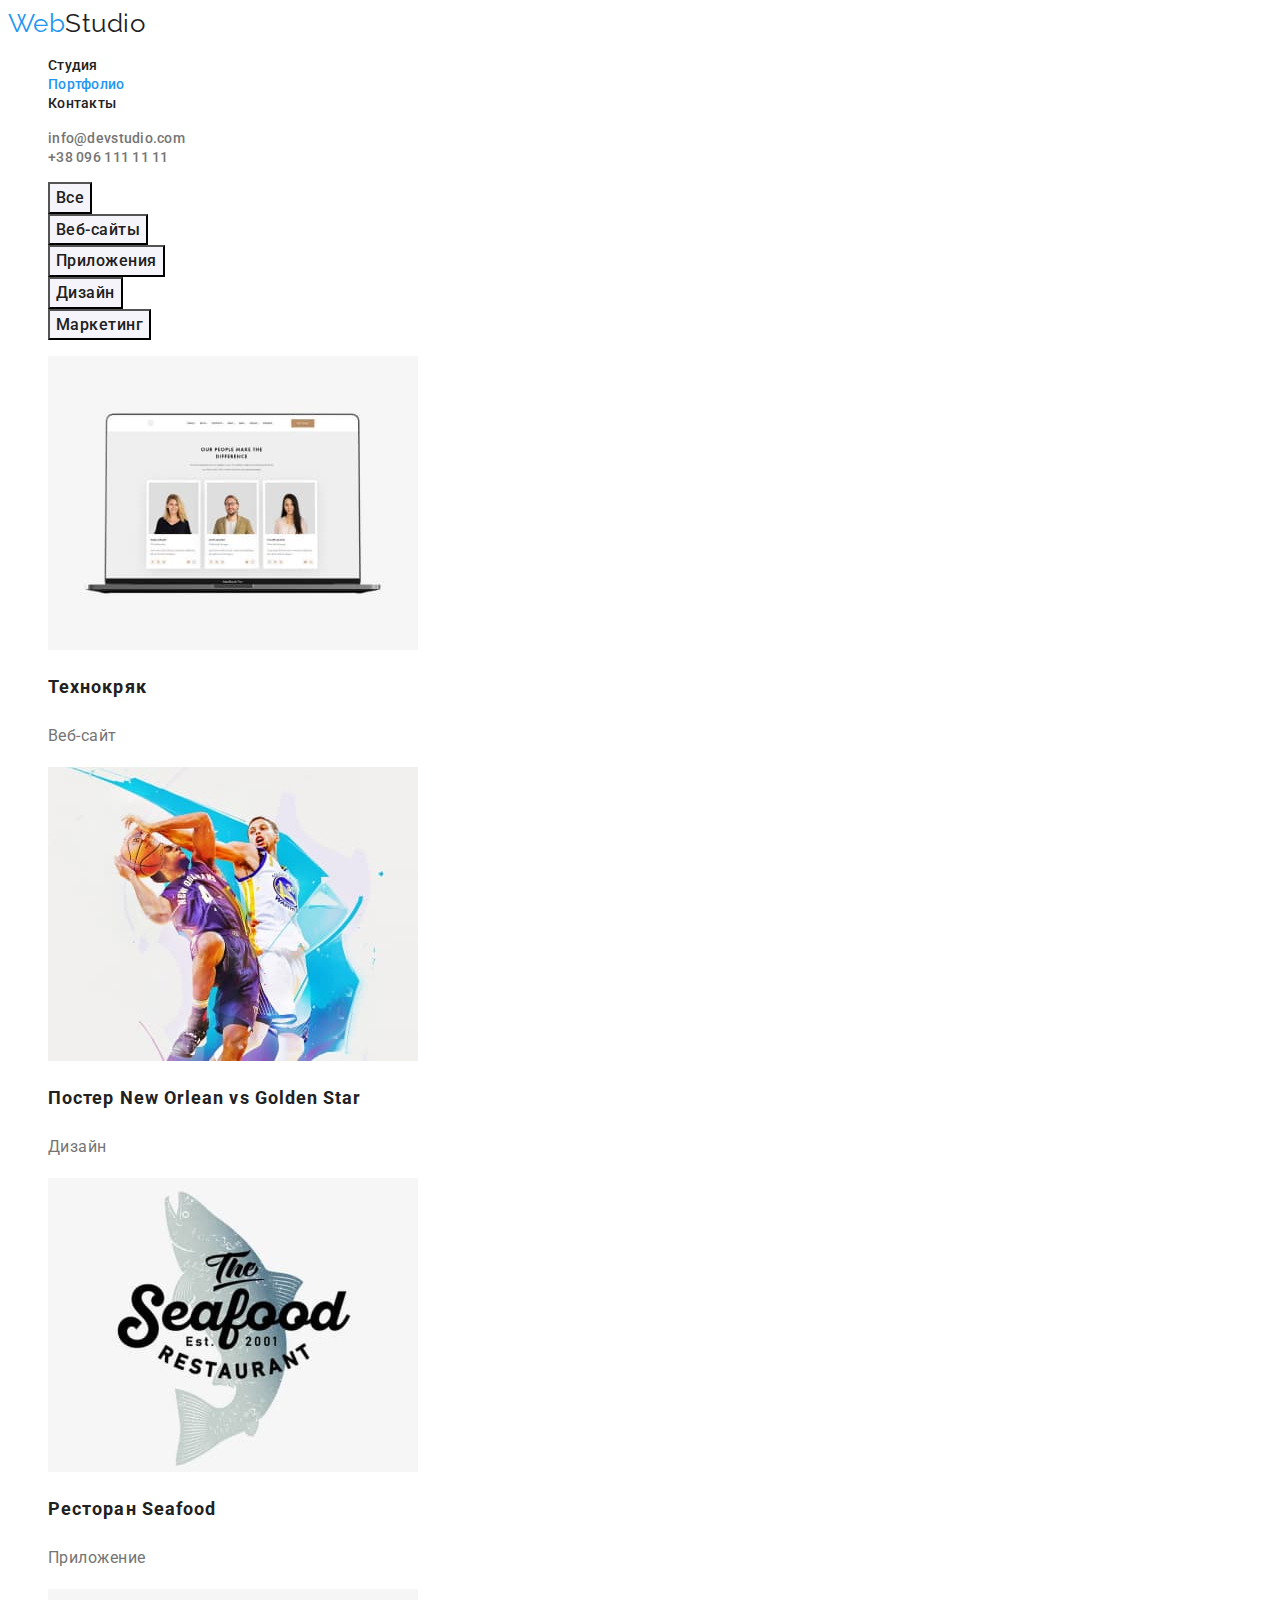
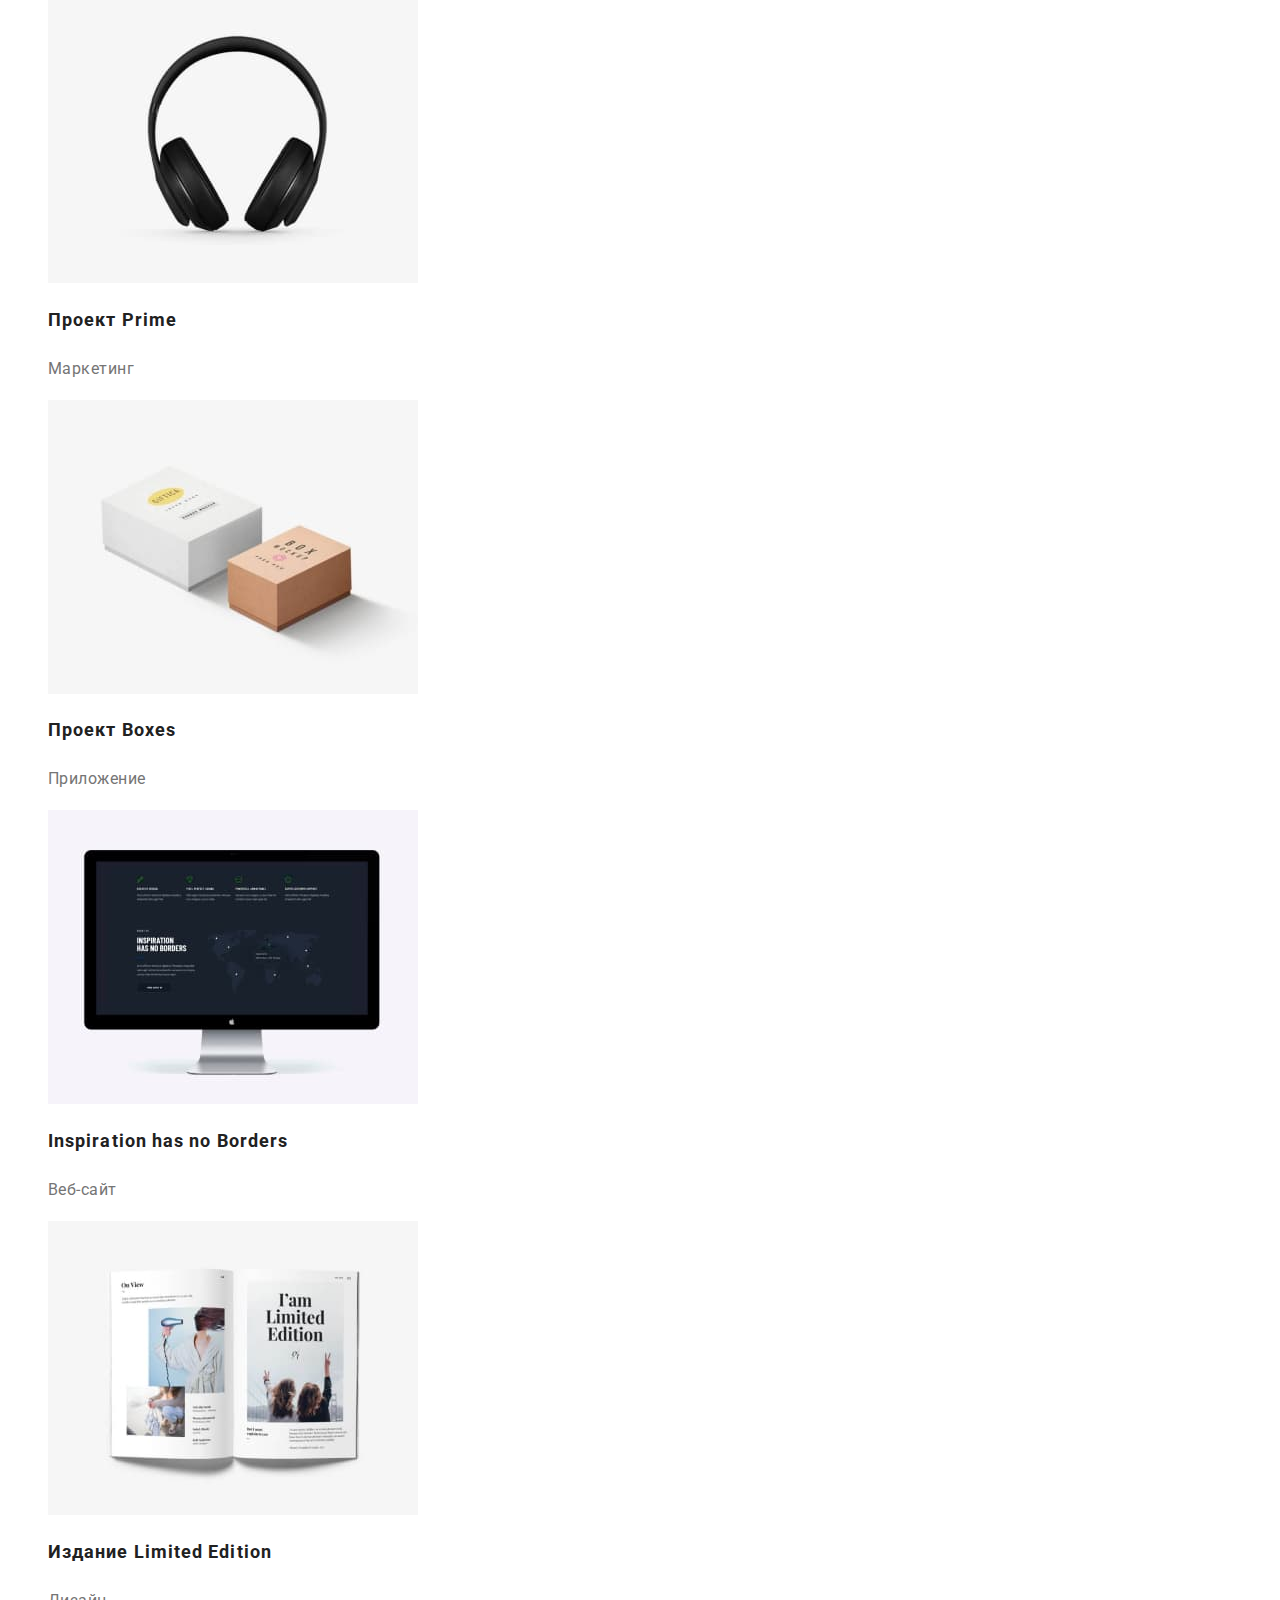
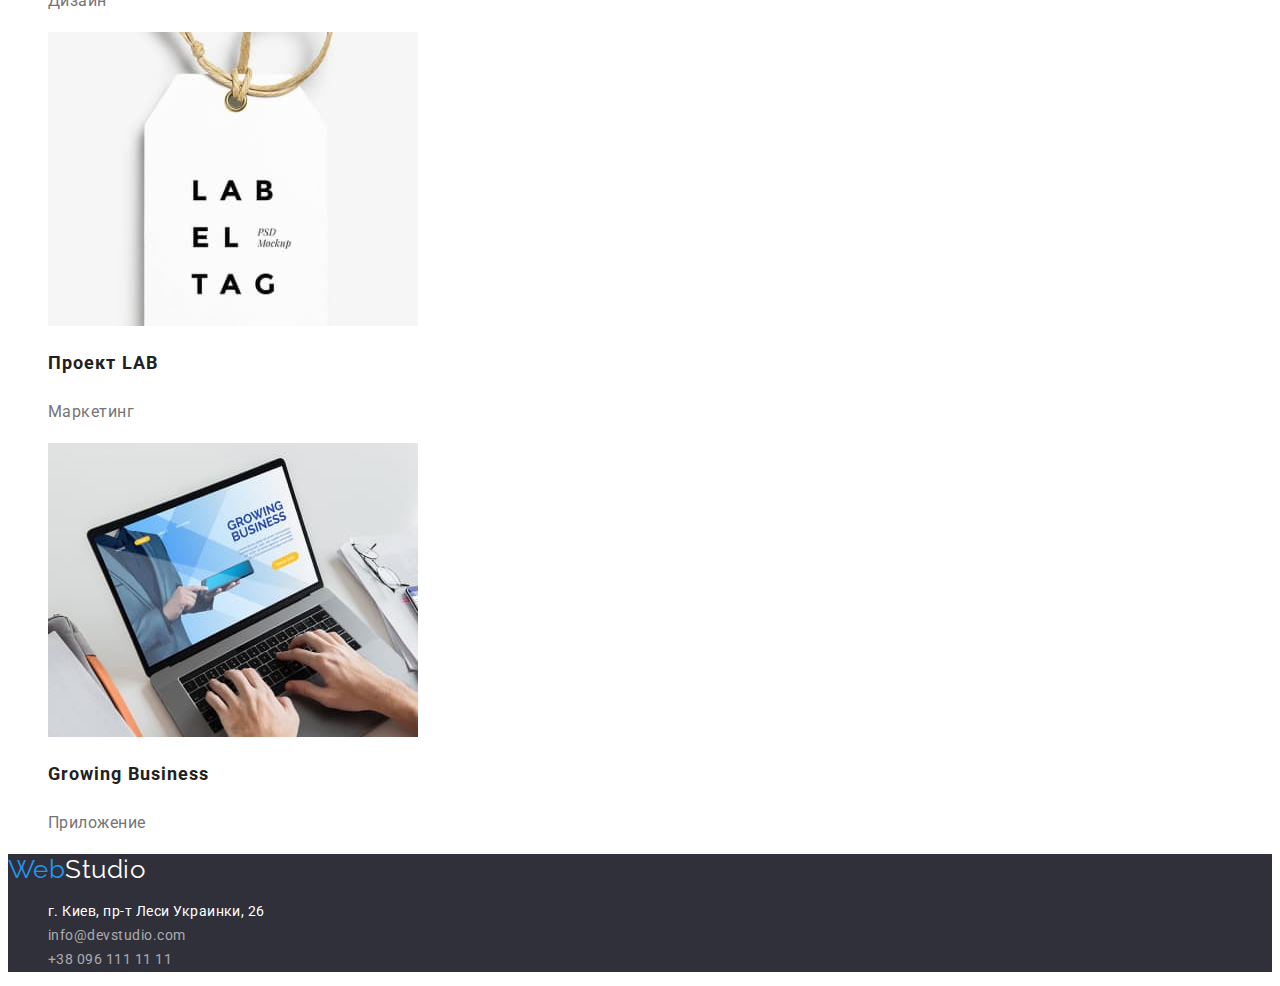
==== commit 79f5589a: "Стилизация Студии и Портфолио 5" ====
--- a/profolio.html
+++ b/profolio.html
@@ -21,18 +21,18 @@
                 </ul>
             </nav>
             <ul>
-                <li><a class="site-naw" href="mailto:info@devstudio.com">info@devstudio.com</a></li>
-                <li><a class="site-naw tel" href="">+38 096 111 11 11</a></li>
+                <li><a class="site-naw connect" href="mailto:info@devstudio.com">info@devstudio.com</a></li>
+                <li><a class="site-naw connect" href="">+38 096 111 11 11</a></li>
             </ul>
     </header>
     <!--Фильтер портфолио -->
     <main>
      <ul>
-        <li><h1><button class="button secondary" type="button">Все</button></h1></li>
-        <li><h1><button class="button secondary" type="button">Веб-сайты</button></h1></li>
-        <li><h1><button class="button secondary" type="button">Приложения</button></h1></li>
-        <li><h1><button class="button secondary" type="button">Дизайн</button></h1></li>
-        <li><h1><button class="button secondary" type="button">Маркетинг</button></h1></li>
+        <li><button class="button secondary" type="button">Все</button></li>
+        <li><button class="button secondary" type="button">Веб-сайты</button></li>
+        <li><button class="button secondary" type="button">Приложения</button></li>
+        <li><button class="button secondary" type="button">Дизайн</button></li>
+        <li><button class="button secondary" type="button">Маркетинг</button></li>
      </ul>
     <!--Портфолио-->
     <ul>
@@ -78,9 +78,8 @@
     <footer class="footer-title">
         <a class="logo" href="/">Web<span class="footer-accent">Studio</span></a>
         <ul>
-            <li><a href="">
-                    <address class="ad-list">г. Киев, пр-т Леси Украинки, 26</address>
-                </a></li>
+            <li><a class="ad-list" href="">
+                    г. Киев, пр-т Леси Украинки, 26</a></li>
             <li><a class="ft-list" href="mailto:info@devstudio.com">info@devstudio.com</a></li>
             <li><a class="ft-list" href="">+38 096 111 11 11</a></li>
         </ul>
--- a/css/styles.css
+++ b/css/styles.css
@@ -56,16 +56,16 @@
 }
 
 .site-naw:hover,
-.site-naw:focus
+.site-naw:focus,
+.ft-list:hover,
+.ft-list:focus,
 .ad-list:hover,
-.ad-list:focus,
-.ft-list:hover,
-.ft-list:focus{
+.ad-list:focus{
 color: var(--accent-color);
 }
 
-.tel{
-    color: var(--title-text-color);
+.connect{
+color: var(--title-text-color);
 }
 
 .current{
@@ -115,6 +115,7 @@
 .title{
 font-size: 14px;
 line-height: 1.14;
+text-transform:uppercase
 }
 
 
